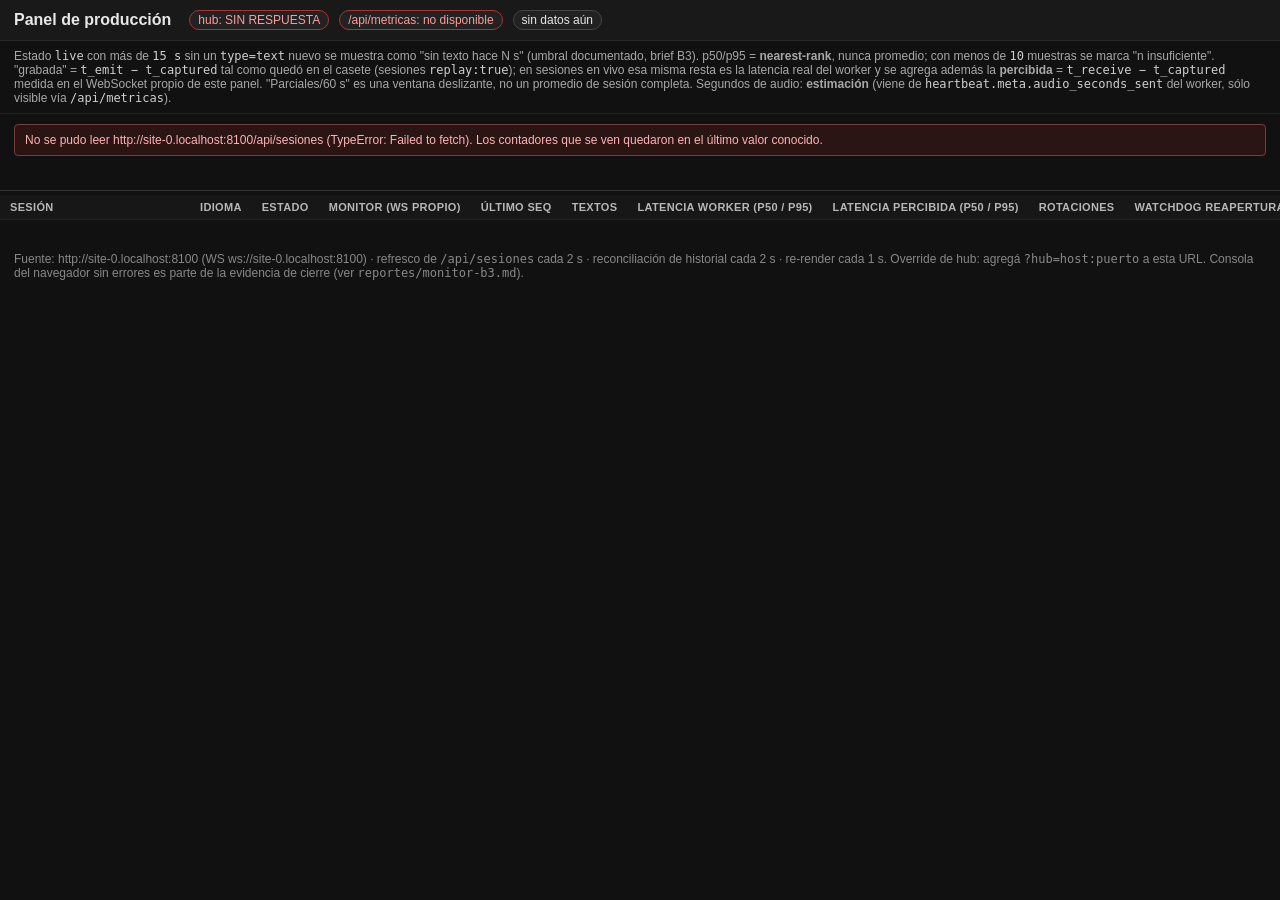
==== panel/index.html @ 23dbafe2 "Bloque 3: reabrir con solape (cierre, atasco, preventiva, GoAway), smoke real de dos sesiones, panel" ====
<!DOCTYPE html>
<html lang="es">
<head>
<meta charset="utf-8">
<meta name="viewport" content="width=device-width, initial-scale=1">
<title>Panel de producción — vibeathon</title>
<link rel="stylesheet" href="estilo.css">
</head>
<body>
  <header class="cabecera">
    <h1>Panel de producción</h1>
    <span id="chip-hub" class="chip">hub: conectando…</span>
    <span id="chip-metricas" class="chip">/api/metricas: —</span>
    <span id="ultima-actualizacion" class="chip">sin datos aún</span>
  </header>

  <div class="leyenda">
    Estado <code>live</code> con más de <code>15 s</code> sin un <code>type=text</code> nuevo se muestra
    como "sin texto hace N s" (umbral documentado, brief B3). p50/p95 = <b>nearest-rank</b>, nunca promedio;
    con menos de <code>10</code> muestras se marca "n insuficiente". "grabada" = <code>t_emit − t_captured</code>
    tal como quedó en el casete (sesiones <code>replay:true</code>); en sesiones en vivo esa misma resta es la
    latencia real del worker y se agrega además la <b>percibida</b> = <code>t_receive − t_captured</code> medida
    en el WebSocket propio de este panel. "Parciales/60 s" es una ventana deslizante, no un promedio de sesión
    completa. Segundos de audio: <b>estimación</b> (viene de <code>heartbeat.meta.audio_seconds_sent</code> del
    worker, sólo visible vía <code>/api/metricas</code>).
  </div>

  <div id="aviso-hub" class="aviso"></div>

  <div class="envoltorio-tabla">
    <table class="panel">
      <thead>
        <tr>
          <th class="col-sesion">Sesión</th>
          <th>Idioma</th>
          <th>Estado</th>
          <th>Monitor (WS propio)</th>
          <th>Último seq</th>
          <th>Textos</th>
          <th>Latencia worker (p50 / p95)</th>
          <th>Latencia percibida (p50 / p95)</th>
          <th>Rotaciones</th>
          <th>Watchdog reaperturas</th>
          <th>Errores</th>
          <th>Traducciones ok:false</th>
          <th>Parciales / 60 s</th>
          <th>Audio enviado (estimación)</th>
          <th>Espectadores</th>
        </tr>
      </thead>
      <tbody id="cuerpo-tabla">
        <tr id="fila-vacia"><td colspan="15">Esperando la primera respuesta de <code>/api/sesiones</code>…</td></tr>
      </tbody>
    </table>
  </div>

  <div class="pie">
    Fuente: <span id="pie-hub-url">—</span> · refresco de <code>/api/sesiones</code> cada 2 s ·
    reconciliación de historial cada 2 s · re-render cada 1 s. Override de hub: agregá
    <code>?hub=host:puerto</code> a esta URL. Consola del navegador sin errores es parte de la evidencia
    de cierre (ver <code>reportes/monitor-b3.md</code>).
  </div>

  <script src="app.js"></script>
</body>
</html>
---- panel/estilo.css ----
/* estilo.css — panel de produccion (monitor, Bloque 3, R8e)
   Mismo lenguaje visual que web/estilo.css: fondo #111, texto #E8E8E8 (skill ui-subtitulos).
   Estado NUNCA solo color: todo estado/contador lleva texto. p50/p95 nunca promedio. */

:root { color-scheme: dark; }
* { box-sizing: border-box; }

html, body {
  margin: 0;
  padding: 0;
  background: #111111;
  color: #E8E8E8;
  font-family: -apple-system, "Segoe UI", Roboto, Arial, sans-serif;
  font-size: 14px;
}

.cabecera {
  position: sticky;
  top: 0;
  z-index: 10;
  display: flex;
  flex-wrap: wrap;
  align-items: center;
  gap: 10px;
  row-gap: 6px;
  padding: 10px 14px;
  background: #191919;
  border-bottom: 1px solid #2a2a2a;
}

.cabecera h1 {
  font-size: 16px;
  margin: 0;
  margin-right: 8px;
  font-weight: 600;
}

.chip {
  display: inline-block;
  padding: 2px 8px;
  border-radius: 10px;
  font-size: 12px;
  border: 1px solid #444;
  background: #222;
}
.chip--ok { border-color: #2e7d32; color: #9ce39c; }
.chip--mal { border-color: #a33; color: #ff9c9c; }

.leyenda {
  padding: 8px 14px;
  font-size: 12px;
  color: #a8a8a8;
  border-bottom: 1px solid #222;
}
.leyenda code { color: #cfcfcf; }

.envoltorio-tabla {
  overflow-x: auto;
  padding: 0 0 24px 0;
}

table.panel {
  border-collapse: collapse;
  width: 100%;
  min-width: 1500px;
  font-variant-numeric: tabular-nums;
}

table.panel th, table.panel td {
  padding: 6px 10px;
  border-bottom: 1px solid #232323;
  text-align: left;
  vertical-align: top;
  white-space: nowrap;
}

table.panel thead th {
  position: sticky;
  top: 41px; /* debajo de .cabecera */
  background: #171717;
  border-bottom: 1px solid #333;
  font-size: 11px;
  text-transform: uppercase;
  letter-spacing: 0.03em;
  color: #b7b7b7;
  z-index: 5;
}

table.panel td.col-sesion, table.panel th.col-sesion {
  position: sticky;
  left: 0;
  background: #111111;
  z-index: 4;
  min-width: 190px;
  white-space: normal;
}
table.panel thead th.col-sesion { background: #171717; z-index: 6; }

table.panel tbody tr:hover td { background: #1a1a1a; }
table.panel tbody tr:hover td.col-sesion { background: #1a1a1a; }

.sesion-id { font-weight: 600; }
.sesion-titulo { display: block; color: #9a9a9a; font-size: 12px; white-space: normal; max-width: 240px; }

.badge {
  display: inline-block;
  padding: 1px 6px;
  border-radius: 4px;
  font-size: 11px;
  font-weight: 600;
  margin-left: 4px;
  border: 1px solid #555;
}
.badge-replay { color: #ffd479; border-color: #7a6224; background: #2a2210; }
.badge-vivo { color: #79c6ff; border-color: #244a6b; background: #0f2233; }

.estado { font-weight: 600; }
.estado::before {
  content: "\25CF"; /* circulo: refuerzo visual, el texto de al lado es lo que cuenta */
  margin-right: 5px;
  font-size: 10px;
}
.estado--live::before { color: #4caf50; }
.estado--idle::before { color: #d0a000; }
.estado--ended::before { color: #777; }
.estado--waiting::before { color: #555; }
.estado--mudo::before { color: #e04b4b; }
.estado-sub { display: block; font-size: 11px; color: #c98; margin-top: 1px; }

.n-insuf { color: #888; font-style: italic; }
.num { display: block; }
.num-sub { display: block; font-size: 11px; color: #999; }

.contador { font-weight: 600; }
.contador-detalle { display: block; font-size: 11px; color: #999; white-space: normal; max-width: 220px; }
.contador-cero { color: #666; font-weight: 400; }

.mono { font-family: ui-monospace, "Cascadia Mono", Consolas, monospace; }

.pie {
  padding: 8px 14px 24px;
  font-size: 12px;
  color: #888;
}

.aviso {
  margin: 10px 14px;
  padding: 8px 10px;
  border: 1px solid #7a3b3b;
  background: #2a1414;
  color: #ffb3b3;
  border-radius: 4px;
  font-size: 12px;
  display: none;
}
.aviso.visible { display: block; }
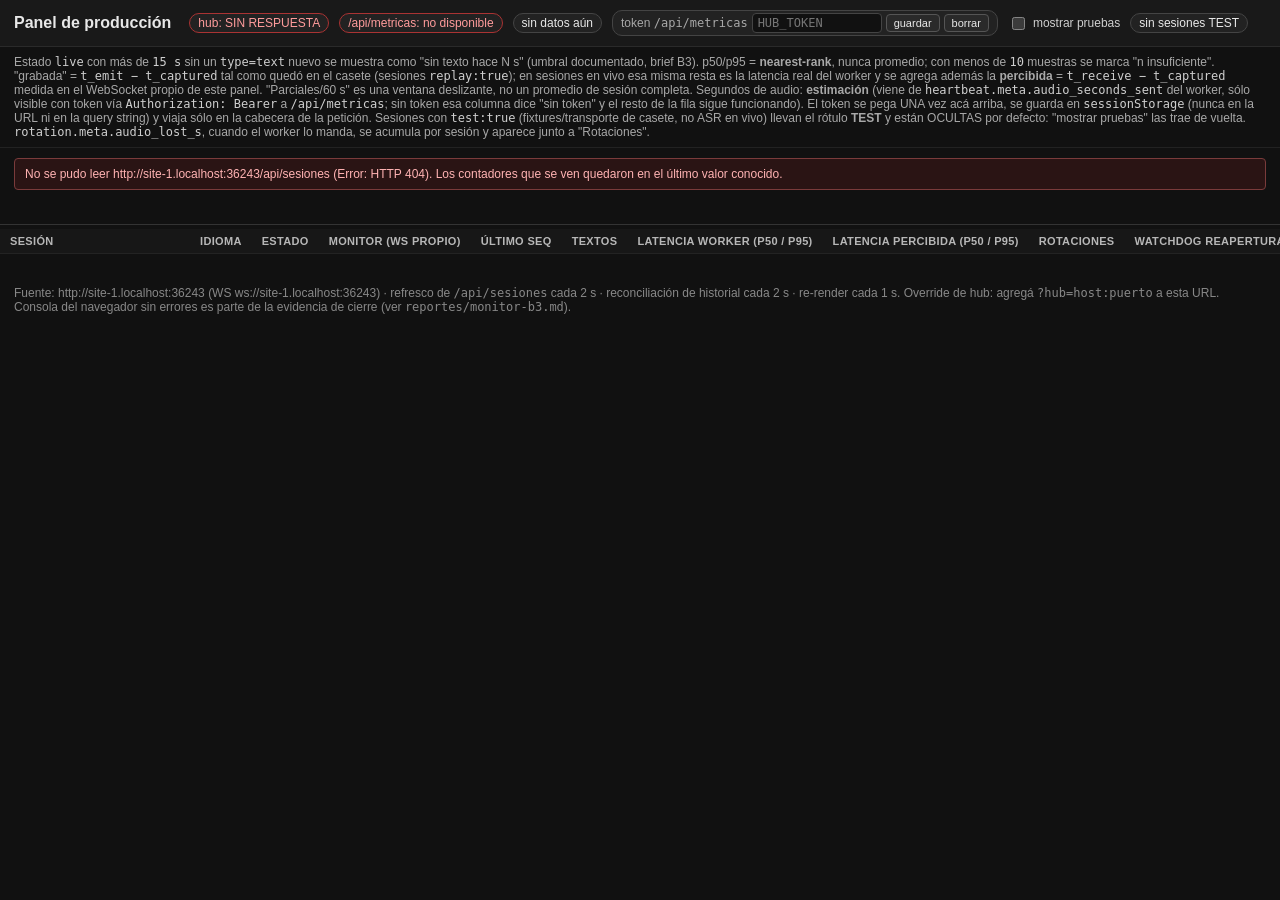
==== commit 15cf9dae: "Bloque 5: checkpoint MVP con dos sesiones reales de 11 min, cortacircuito del traductor, README, com" ====
--- a/panel/index.html
+++ b/panel/index.html
@@ -10,8 +10,18 @@
   <header class="cabecera">
     <h1>Panel de producción</h1>
     <span id="chip-hub" class="chip">hub: conectando…</span>
-    <span id="chip-metricas" class="chip">/api/metricas: —</span>
+    <span id="chip-metricas" class="chip">métricas: sin token</span>
     <span id="ultima-actualizacion" class="chip">sin datos aún</span>
+    <span class="token-caja">
+      <label for="input-token">token <code>/api/metricas</code></label>
+      <input type="password" id="input-token" placeholder="HUB_TOKEN" autocomplete="off" spellcheck="false">
+      <button type="button" id="btn-token-guardar">guardar</button>
+      <button type="button" id="btn-token-borrar">borrar</button>
+    </span>
+    <label class="toggle-pruebas" for="toggle-pruebas">
+      <input type="checkbox" id="toggle-pruebas"> mostrar pruebas
+    </label>
+    <span id="chip-pruebas-ocultas" class="chip">sin sesiones TEST</span>
   </header>
 
   <div class="leyenda">
@@ -22,7 +32,13 @@
     latencia real del worker y se agrega además la <b>percibida</b> = <code>t_receive − t_captured</code> medida
     en el WebSocket propio de este panel. "Parciales/60 s" es una ventana deslizante, no un promedio de sesión
     completa. Segundos de audio: <b>estimación</b> (viene de <code>heartbeat.meta.audio_seconds_sent</code> del
-    worker, sólo visible vía <code>/api/metricas</code>).
+    worker, sólo visible con token vía <code>Authorization: Bearer</code> a <code>/api/metricas</code>; sin
+    token esa columna dice "sin token" y el resto de la fila sigue funcionando). El token se pega UNA vez acá
+    arriba, se guarda en <code>sessionStorage</code> (nunca en la URL ni en la query string) y viaja sólo en la
+    cabecera de la petición. Sesiones con <code>test:true</code> (fixtures/transporte de casete, no ASR en
+    vivo) llevan el rótulo <b>TEST</b> y están OCULTAS por defecto: "mostrar pruebas" las trae de vuelta.
+    <code>rotation.meta.audio_lost_s</code>, cuando el worker lo manda, se acumula por sesión y aparece junto
+    a "Rotaciones".
   </div>
 
   <div id="aviso-hub" class="aviso"></div>
--- a/panel/estilo.css
+++ b/panel/estilo.css
@@ -45,6 +45,49 @@
 }
 .chip--ok { border-color: #2e7d32; color: #9ce39c; }
 .chip--mal { border-color: #a33; color: #ff9c9c; }
+.chip--warn { border-color: #8a6d1f; color: #e0c064; }
+
+.token-caja {
+  display: inline-flex;
+  align-items: center;
+  gap: 4px;
+  padding: 2px 8px;
+  border-radius: 10px;
+  border: 1px solid #444;
+  background: #222;
+  font-size: 12px;
+}
+.token-caja label { color: #a8a8a8; }
+.token-caja input {
+  width: 130px;
+  background: #111;
+  color: #E8E8E8;
+  border: 1px solid #444;
+  border-radius: 4px;
+  padding: 2px 5px;
+  font-size: 12px;
+  font-family: ui-monospace, "Cascadia Mono", Consolas, monospace;
+}
+.token-caja button {
+  background: #2a2a2a;
+  color: #E8E8E8;
+  border: 1px solid #555;
+  border-radius: 4px;
+  padding: 2px 7px;
+  font-size: 11px;
+  cursor: pointer;
+}
+.token-caja button:hover { background: #333; }
+
+.toggle-pruebas {
+  display: inline-flex;
+  align-items: center;
+  gap: 5px;
+  font-size: 12px;
+  color: #cfcfcf;
+  cursor: pointer;
+  user-select: none;
+}
 
 .leyenda {
   padding: 8px 14px;
@@ -113,6 +156,9 @@
 }
 .badge-replay { color: #ffd479; border-color: #7a6224; background: #2a2210; }
 .badge-vivo { color: #79c6ff; border-color: #244a6b; background: #0f2233; }
+.badge-test { color: #ff9c9c; border-color: #6b2424; background: #2a1010; }
+
+table.panel tbody tr.fila-oculta { display: none; }
 
 .estado { font-weight: 600; }
 .estado::before {
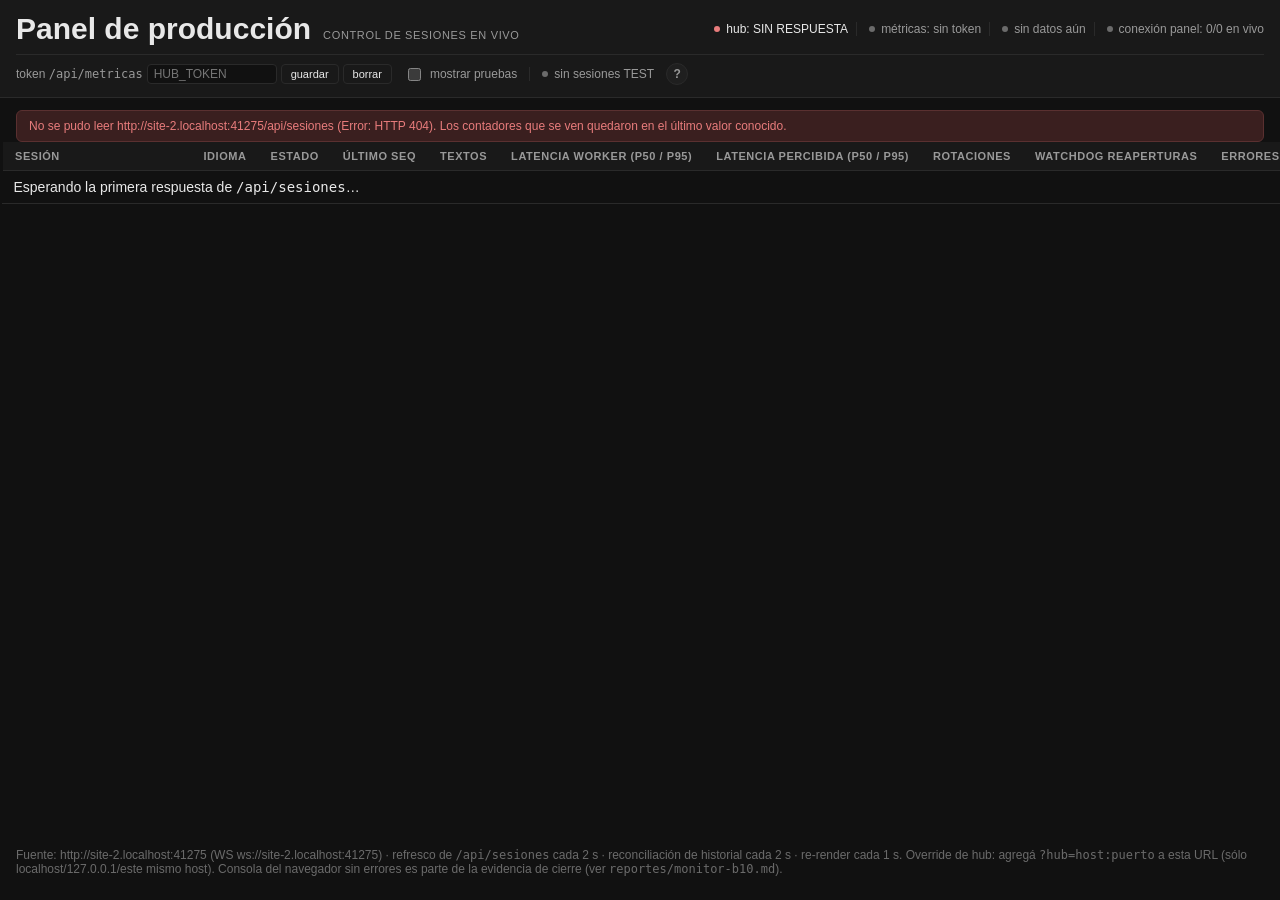
==== commit 20059b95: "Rediseno de vista y panel, correcciones de seguridad, traduccion a cualquier idioma, sistema de dise" ====
--- a/panel/index.html
+++ b/panel/index.html
@@ -4,42 +4,60 @@
 <meta charset="utf-8">
 <meta name="viewport" content="width=device-width, initial-scale=1">
 <title>Panel de producción — vibeathon</title>
+<link rel="stylesheet" href="tokens.css">
 <link rel="stylesheet" href="estilo.css">
 </head>
 <body>
   <header class="cabecera">
-    <h1>Panel de producción</h1>
-    <span id="chip-hub" class="chip">hub: conectando…</span>
-    <span id="chip-metricas" class="chip">métricas: sin token</span>
-    <span id="ultima-actualizacion" class="chip">sin datos aún</span>
-    <span class="token-caja">
-      <label for="input-token">token <code>/api/metricas</code></label>
-      <input type="password" id="input-token" placeholder="HUB_TOKEN" autocomplete="off" spellcheck="false">
-      <button type="button" id="btn-token-guardar">guardar</button>
-      <button type="button" id="btn-token-borrar">borrar</button>
-    </span>
-    <label class="toggle-pruebas" for="toggle-pruebas">
-      <input type="checkbox" id="toggle-pruebas"> mostrar pruebas
-    </label>
-    <span id="chip-pruebas-ocultas" class="chip">sin sesiones TEST</span>
+    <div class="cabecera__fila cabecera__identidad">
+      <h1 class="cabecera__titulo">Panel de producción<span class="cabecera__subtitulo">control de sesiones en vivo</span></h1>
+      <div class="cabecera__estado" role="status" aria-live="polite">
+        <span id="chip-hub" class="chip">hub: conectando…</span>
+        <span id="chip-metricas" class="chip">métricas: sin token</span>
+        <span id="ultima-actualizacion" class="chip">sin datos aún</span>
+        <span id="chip-conexion" class="chip">conexión panel: —</span>
+        <span id="chip-hub-seguridad" class="chip chip--warn" hidden></span>
+      </div>
+    </div>
+    <div class="cabecera__fila cabecera__controles">
+      <span class="token-caja">
+        <label for="input-token">token <code>/api/metricas</code></label>
+        <input type="password" id="input-token" placeholder="HUB_TOKEN" autocomplete="off" spellcheck="false">
+        <button type="button" id="btn-token-guardar">guardar</button>
+        <button type="button" id="btn-token-borrar">borrar</button>
+      </span>
+      <label class="toggle-pruebas" for="toggle-pruebas">
+        <input type="checkbox" id="toggle-pruebas"> mostrar pruebas
+      </label>
+      <span id="chip-pruebas-ocultas" class="chip">sin sesiones TEST</span>
+      <details class="ayuda">
+        <summary class="ayuda__boton" aria-label="Cómo leer este panel">?</summary>
+        <div class="ayuda__contenido">
+          Estado <code>live</code> con más de <code>15 s</code> sin un <code>type=text</code> nuevo se muestra
+          como "sin texto hace N s" (umbral documentado, brief B3). p50/p95 = <b>nearest-rank</b>, nunca promedio;
+          con menos de <code>10</code> muestras se marca "n insuficiente". El trazo junto al p50/p95 es un
+          <b>sparkline</b> de las últimas 20 muestras: es un adorno, no reemplaza los números. "grabada" =
+          <code>t_emit − t_captured</code> tal como quedó en el casete (sesiones <code>replay:true</code>); en
+          sesiones en vivo esa misma resta es la latencia real del worker y se agrega además la
+          <b>percibida</b> = <code>t_receive − t_captured</code> medida en el WebSocket propio de este panel.
+          "Parciales/60 s" es una ventana deslizante, no un promedio de sesión completa. Segundos de audio:
+          <b>estimación</b> (viene de <code>heartbeat.meta.audio_seconds_sent</code> del worker, sólo visible con
+          token vía <code>Authorization: Bearer</code> a <code>/api/metricas</code>; sin token esa columna dice
+          "sin token" y el resto de la fila sigue funcionando). El token se pega UNA vez arriba, se guarda en
+          <code>sessionStorage</code> (nunca en la URL ni en la query string) y viaja sólo en la cabecera de la
+          petición; <code>?hub=</code> sólo se acepta si apunta a localhost/127.0.0.1/el mismo host que sirve
+          esta página — cualquier otro valor se ignora y se avisa arriba, para no filtrar el token a un host
+          ajeno. Sesiones con <code>test:true</code> (fixtures/transporte de casete, no ASR en vivo) llevan el
+          rótulo <b>TEST</b> y están OCULTAS por defecto: "mostrar pruebas" las trae de vuelta.
+          <code>rotation.meta.audio_lost_s</code>, cuando el worker lo manda, se acumula por sesión y aparece
+          junto a "Rotaciones"; el color de cada motivo (cierre/atasco/preventiva/goaway) es un clasificador
+          visual, el texto del motivo siempre está al lado. La franja de color a la izquierda de cada fila
+          resume el estado de esa sesión (vivo/mudo/idle/ended/esperando), igual que el texto de la columna
+          Estado.
+        </div>
+      </details>
+    </div>
   </header>
-
-  <div class="leyenda">
-    Estado <code>live</code> con más de <code>15 s</code> sin un <code>type=text</code> nuevo se muestra
-    como "sin texto hace N s" (umbral documentado, brief B3). p50/p95 = <b>nearest-rank</b>, nunca promedio;
-    con menos de <code>10</code> muestras se marca "n insuficiente". "grabada" = <code>t_emit − t_captured</code>
-    tal como quedó en el casete (sesiones <code>replay:true</code>); en sesiones en vivo esa misma resta es la
-    latencia real del worker y se agrega además la <b>percibida</b> = <code>t_receive − t_captured</code> medida
-    en el WebSocket propio de este panel. "Parciales/60 s" es una ventana deslizante, no un promedio de sesión
-    completa. Segundos de audio: <b>estimación</b> (viene de <code>heartbeat.meta.audio_seconds_sent</code> del
-    worker, sólo visible con token vía <code>Authorization: Bearer</code> a <code>/api/metricas</code>; sin
-    token esa columna dice "sin token" y el resto de la fila sigue funcionando). El token se pega UNA vez acá
-    arriba, se guarda en <code>sessionStorage</code> (nunca en la URL ni en la query string) y viaja sólo en la
-    cabecera de la petición. Sesiones con <code>test:true</code> (fixtures/transporte de casete, no ASR en
-    vivo) llevan el rótulo <b>TEST</b> y están OCULTAS por defecto: "mostrar pruebas" las trae de vuelta.
-    <code>rotation.meta.audio_lost_s</code>, cuando el worker lo manda, se acumula por sesión y aparece junto
-    a "Rotaciones".
-  </div>
 
   <div id="aviso-hub" class="aviso"></div>
 
@@ -50,7 +68,6 @@
           <th class="col-sesion">Sesión</th>
           <th>Idioma</th>
           <th>Estado</th>
-          <th>Monitor (WS propio)</th>
           <th>Último seq</th>
           <th>Textos</th>
           <th>Latencia worker (p50 / p95)</th>
@@ -59,13 +76,13 @@
           <th>Watchdog reaperturas</th>
           <th>Errores</th>
           <th>Traducciones ok:false</th>
-          <th>Parciales / 60 s</th>
-          <th>Audio enviado (estimación)</th>
+          <th class="col-secundaria">Parciales / 60 s</th>
+          <th class="col-secundaria">Audio enviado (estimación)</th>
           <th>Espectadores</th>
         </tr>
       </thead>
       <tbody id="cuerpo-tabla">
-        <tr id="fila-vacia"><td colspan="15">Esperando la primera respuesta de <code>/api/sesiones</code>…</td></tr>
+        <tr id="fila-vacia"><td colspan="14">Esperando la primera respuesta de <code>/api/sesiones</code>…</td></tr>
       </tbody>
     </table>
   </div>
@@ -73,8 +90,8 @@
   <div class="pie">
     Fuente: <span id="pie-hub-url">—</span> · refresco de <code>/api/sesiones</code> cada 2 s ·
     reconciliación de historial cada 2 s · re-render cada 1 s. Override de hub: agregá
-    <code>?hub=host:puerto</code> a esta URL. Consola del navegador sin errores es parte de la evidencia
-    de cierre (ver <code>reportes/monitor-b3.md</code>).
+    <code>?hub=host:puerto</code> a esta URL (sólo localhost/127.0.0.1/este mismo host). Consola del
+    navegador sin errores es parte de la evidencia de cierre (ver <code>reportes/monitor-b10.md</code>).
   </div>
 
   <script src="app.js"></script>
--- a/panel/tokens.css
+++ b/panel/tokens.css
@@ -0,0 +1,101 @@
+/* tokens.css — sistema de diseño (docs/design/), Bloque 10.
+   Fuente ÚNICA de tokens para web/ y panel/: cada agente COPIA este archivo tal cual a su carpeta
+   (web/tokens.css, panel/tokens.css) y lo enlaza con <link rel="stylesheet" href="/tokens.css">
+   ANTES de su estilo.css. No es un framework ni se sirve por CDN (regla de ops: "nada de
+   frameworks ni CDN, estático puro"): es CSS estático, cero dependencias, cero fuentes externas.
+
+   Reglas duras de la skill ui-subtitulos que estos tokens NO PUEDEN romper (ver sistema.md §1):
+   fondo #111 · texto #E8E8E8 · parcial en gris PLENO >=4.5:1 (nunca fade/opacity) · fuente de
+   subtítulo clamp(24px, 4.4vh, 28px) · chip siempre con texto · p50/p95 nunca promedio · estado
+   nunca sólo por color. Los valores de --color-fondo/--color-texto/--tam-subtitulo de abajo SON
+   esos valores fijos: no se re-derivan, se citan igual. */
+
+:root {
+  color-scheme: dark;
+
+  /* ---- color: superficie (dark, base del proyecto) ---- */
+  --color-fondo: #111111;            /* fijo, skill ui-subtitulos: NO tocar */
+  --color-superficie: #191919;       /* cabeceras, tarjetas, filas alternas */
+  --color-superficie-alta: #1f1f1f;  /* hover / superficie un escalón más elevada */
+  --color-borde: #2a2a2a;
+
+  /* ---- color: texto ---- */
+  --color-texto: #E8E8E8;            /* fijo, skill ui-subtitulos: NO tocar */
+  --color-texto-secundario: #999999; /* parcial/pendiente/ayuda: ~6.6:1 sobre #111 (skill) */
+  --color-texto-silenciado: #6b6b6b; /* sólo decorativo (ids, pie de página); nunca para estado */
+  --color-link: #9CC3FF;
+
+  /* ---- color: acento y estados — el TEXTO/ICONO siempre acompaña al color, nunca sólo color ---- */
+  --color-acento: #3f6b52;
+  --color-acento-fondo: #2d4a3a;
+  --color-acento-texto: #FFFFFF;
+
+  --color-exito: #7CE8A0;    --color-exito-fondo: #163a20;    --color-exito-borde: #2a5a35;
+  --color-aviso: #E8D77A;    --color-aviso-fondo: #3a3a1f;    --color-aviso-borde: #5a5230;
+  --color-atencion: #E8A560; --color-atencion-fondo: #3a2410; --color-atencion-borde: #5a4020;
+  --color-error: #E87C7C;    --color-error-fondo: #3a1f1f;    --color-error-borde: #5a3030;
+  --color-replay: #C39CFF;   --color-replay-fondo: #2a1f3a;   --color-replay-borde: #4a3a5a;
+
+  /* ---- tipografía: pila de SISTEMA, sin Google Fonts ni CDN (regla de ops) ----
+     [SUPUESTO: diseño] el portafolio de Ricardo usa una tipografía de marca vía next/font
+     (self-hosted, no CDN); acá no la reproducimos por el bloque de tiempo y la regla de "estático
+     puro" — si se quiere esa fuente hay que vendorizarla en /vendor/ como se hizo con el QR. */
+  --fuente-base: -apple-system, "Segoe UI", Roboto, Arial, sans-serif;
+  --fuente-mono: ui-monospace, "Cascadia Mono", Consolas, monospace;
+
+  --tam-subtitulo: clamp(24px, 4.4vh, 28px);            /* fijo, skill ui-subtitulos: NO tocar */
+  --tam-subtitulo-proyeccion: clamp(40px, 7vh, 64px);   /* modo proyección, ver sistema.md §3 */
+  --tam-titulo: clamp(22px, 4vh, 30px);
+  --tam-cuerpo: 14px;
+  --tam-chico: 12px;
+  --tam-diminuto: 11px;
+  --interlineado-subtitulo: 1.5;
+
+  /* ---- espaciado: escala de 4px ---- */
+  --esp-1: 4px; --esp-2: 8px; --esp-3: 12px; --esp-4: 16px; --esp-5: 20px; --esp-6: 24px; --esp-8: 32px;
+
+  /* ---- radios ---- */
+  --radio-chico: 4px;
+  --radio-medio: 6px;
+  --radio-grande: 10px;
+  --radio-pastilla: 999px;
+
+  /* ---- sombras ---- */
+  --sombra-flotante: 0 2px 10px rgba(0, 0, 0, 0.4);
+
+  /* ---- movimiento: 150–250ms; ver prefers-reduced-motion abajo ---- */
+  --dur-rapida: 150ms;
+  --dur-media: 200ms;
+  --dur-lenta: 250ms;
+  --easing-estandar: ease-out;
+
+  /* ---- chip de conexión: símbolo + color + texto (el texto lo pone cada app.js, ya lo hace) ---- */
+  --chip-en-vivo-simbolo: "●";
+  --chip-sin-texto-simbolo: "◐";
+  --chip-reconectando-simbolo: "◌";
+  --chip-desconectado-simbolo: "✕";
+}
+
+/* Tema claro opcional — HOY NO SE USA (audiencia y panel son oscuros por skill ui-subtitulos);
+   queda declarado por si se pide para imprimir o exportar el panel. No tocar --color-fondo del
+   :root de arriba pensando en esto: la vista de subtítulos ignora [data-theme] a propósito. */
+[data-theme="light"] {
+  color-scheme: light;
+  --color-fondo: #FAFAFA;
+  --color-superficie: #FFFFFF;
+  --color-superficie-alta: #F0F0F0;
+  --color-borde: #DDDDDD;
+  --color-texto: #171717;
+  --color-texto-secundario: #5A5A5A;
+  --color-texto-silenciado: #8A8A8A;
+}
+
+/* Respeta prefers-reduced-motion: apaga la DURACIÓN de la animación/transición, no el cambio de
+   estado en sí (una línea nueva igual aparece, un chip igual cambia; sólo sin easing/fade). */
+@media (prefers-reduced-motion: reduce) {
+  :root {
+    --dur-rapida: 0ms;
+    --dur-media: 0ms;
+    --dur-lenta: 0ms;
+  }
+}
--- a/panel/estilo.css
+++ b/panel/estilo.css
@@ -1,105 +1,216 @@
-/* estilo.css — panel de produccion (monitor, Bloque 3, R8e)
-   Mismo lenguaje visual que web/estilo.css: fondo #111, texto #E8E8E8 (skill ui-subtitulos).
-   Estado NUNCA solo color: todo estado/contador lleva texto. p50/p95 nunca promedio. */
-
-:root { color-scheme: dark; }
+/* estilo.css — panel de producción (monitor, Bloque 10, R8e, rediseño control-room)
+   Usa los tokens de tokens.css (docs/design/sistema.md): fondo #111 / texto #E8E8E8 fijos (skill
+   ui-subtitulos), UNA superficie más clara para agrupar (nunca grises nuevos sueltos), jerarquía por
+   OPACIDAD antes que por más color, franja de color en el borde izquierdo para clasificar filas (no
+   la fila entera pintada), sin tarjetas-dentro-de-tarjetas, sin gradientes, sin glassmorphism.
+   Estado NUNCA solo color: todo estado/contador lleva texto. p50/p95 nunca promedio (ver app.js). */
+
 * { box-sizing: border-box; }
 
 html, body {
   margin: 0;
   padding: 0;
-  background: #111111;
-  color: #E8E8E8;
-  font-family: -apple-system, "Segoe UI", Roboto, Arial, sans-serif;
-  font-size: 14px;
-}
-
+  background: var(--color-fondo);
+  color: var(--color-texto);
+  font-family: var(--fuente-base);
+  font-size: var(--tam-cuerpo);
+  font-variant-numeric: tabular-nums;
+}
+
+/* Layout de control room: cabecera y pie de tamaño fijo, la TABLA es la única región que scrollea.
+   Esto es lo que arregla el thead flotando a mitad de fila: su sticky ya no depende de medir el
+   alto variable de la cabecera (bug de la iteración anterior), es sticky DENTRO de su propio
+   contenedor con scroll. */
+html { height: 100%; }
+body {
+  height: 100%;
+  display: flex;
+  flex-direction: column;
+}
+
+/* ---------------------------------------------------------------- cabecera */
 .cabecera {
-  position: sticky;
-  top: 0;
-  z-index: 10;
+  flex: none;
+  display: flex;
+  flex-direction: column;
+  gap: var(--esp-2);
+  padding: var(--esp-3) var(--esp-4);
+  background: var(--color-superficie);
+  border-bottom: 1px solid var(--color-borde);
+}
+
+.cabecera__fila {
   display: flex;
   flex-wrap: wrap;
   align-items: center;
-  gap: 10px;
-  row-gap: 6px;
-  padding: 10px 14px;
-  background: #191919;
-  border-bottom: 1px solid #2a2a2a;
-}
-
-.cabecera h1 {
-  font-size: 16px;
+  gap: var(--esp-3);
+  row-gap: var(--esp-2);
+}
+
+.cabecera__identidad { justify-content: space-between; }
+
+.cabecera__titulo {
   margin: 0;
-  margin-right: 8px;
+  font-size: var(--tam-titulo);
   font-weight: 600;
-}
-
+  display: flex;
+  align-items: baseline;
+  gap: var(--esp-3);
+  white-space: nowrap;
+}
+
+.cabecera__subtitulo {
+  font-size: var(--tam-diminuto);
+  font-weight: 400;
+  color: var(--color-texto-secundario);
+  text-transform: uppercase;
+  letter-spacing: 0.06em;
+}
+
+.cabecera__estado {
+  display: flex;
+  flex-wrap: wrap;
+  align-items: center;
+  gap: var(--esp-2);
+}
+
+.cabecera__controles {
+  padding-top: var(--esp-2);
+  border-top: 1px solid var(--color-borde);
+}
+
+/* ---------------------------------------------------------------- barra de estado (sobria)
+   Corrección de dirección (Ricardo, bloque 10): nada de cápsulas/pastillas de color. Texto normal,
+   un punto de estado chico (nunca la única señal: el texto de al lado siempre dice el estado en
+   palabras), separado por un borde fino a la izquierda entre ítems — no fondo, no borde propio. */
 .chip {
-  display: inline-block;
-  padding: 2px 8px;
-  border-radius: 10px;
-  font-size: 12px;
-  border: 1px solid #444;
-  background: #222;
-}
-.chip--ok { border-color: #2e7d32; color: #9ce39c; }
-.chip--mal { border-color: #a33; color: #ff9c9c; }
-.chip--warn { border-color: #8a6d1f; color: #e0c064; }
-
+  display: inline-flex;
+  align-items: center;
+  gap: 6px;
+  padding-left: var(--esp-3);
+  border-left: 1px solid var(--color-borde);
+  font-size: var(--tam-chico);
+  color: var(--color-texto-secundario);
+  white-space: nowrap;
+}
+.cabecera__estado .chip:first-child { padding-left: 0; border-left: none; }
+.chip::before {
+  content: "";
+  width: 6px;
+  height: 6px;
+  flex: none;
+  border-radius: 50%;
+  background: var(--color-texto-silenciado);
+}
+.chip--ok { color: var(--color-texto); }
+.chip--ok::before { background: var(--color-exito); }
+.chip--mal { color: var(--color-texto); }
+.chip--mal::before { background: var(--color-error); }
+.chip--warn { color: var(--color-aviso); }
+.chip--warn::before { background: var(--color-aviso); }
+
+.chip[hidden] {
+  /* el atributo hidden y .chip tienen la misma especificidad que la regla .chip de abajo: sin esto
+     .chip (display:inline-flex) le gana al display:none del UA y el chip de seguridad quedaría
+     visible siempre, incluso sin ningún ?hub= rechazado (mismo patrón que web/estilo.css). */
+  display: none;
+}
+
+/* ---------------------------------------------------------------- token y toggle */
 .token-caja {
   display: inline-flex;
   align-items: center;
-  gap: 4px;
-  padding: 2px 8px;
-  border-radius: 10px;
-  border: 1px solid #444;
-  background: #222;
-  font-size: 12px;
-}
-.token-caja label { color: #a8a8a8; }
+  gap: var(--esp-1);
+  font-size: var(--tam-chico);
+  color: var(--color-texto-secundario);
+}
+.token-caja label { color: var(--color-texto-secundario); }
+.token-caja label code { color: var(--color-texto-secundario); }
 .token-caja input {
   width: 130px;
-  background: #111;
-  color: #E8E8E8;
-  border: 1px solid #444;
-  border-radius: 4px;
-  padding: 2px 5px;
-  font-size: 12px;
-  font-family: ui-monospace, "Cascadia Mono", Consolas, monospace;
-}
+  background: var(--color-fondo);
+  color: var(--color-texto);
+  border: 1px solid var(--color-borde);
+  border-radius: var(--radio-chico);
+  padding: 2px 6px;
+  font-size: var(--tam-chico);
+  font-family: inherit;
+}
+.token-caja input:focus-visible { outline: 2px solid var(--color-link); outline-offset: 1px; }
 .token-caja button {
-  background: #2a2a2a;
-  color: #E8E8E8;
-  border: 1px solid #555;
-  border-radius: 4px;
-  padding: 2px 7px;
-  font-size: 11px;
+  background: var(--color-superficie);
+  color: var(--color-texto);
+  border: 1px solid var(--color-borde);
+  border-radius: var(--radio-chico);
+  padding: 3px 9px;
+  font-size: var(--tam-diminuto);
   cursor: pointer;
-}
-.token-caja button:hover { background: #333; }
+  transition: background var(--dur-rapida) var(--easing-estandar);
+}
+.token-caja button:hover { background: var(--color-superficie-alta); }
+.token-caja button:focus-visible { outline: 2px solid var(--color-link); outline-offset: 1px; }
 
 .toggle-pruebas {
   display: inline-flex;
   align-items: center;
-  gap: 5px;
-  font-size: 12px;
-  color: #cfcfcf;
+  gap: 6px;
+  font-size: var(--tam-chico);
+  color: var(--color-texto-secundario);
   cursor: pointer;
   user-select: none;
 }
 
-.leyenda {
-  padding: 8px 14px;
-  font-size: 12px;
-  color: #a8a8a8;
-  border-bottom: 1px solid #222;
-}
-.leyenda code { color: #cfcfcf; }
-
+/* ---------------------------------------------------------------- ayuda ("?" desplegable)
+   El párrafo largo de explicación vive acá adentro, colapsado por defecto (nativo <details>, sin
+   JS): sistema.md §4 "párrafo de ayuda en un desplegable". */
+.ayuda { font-size: var(--tam-chico); color: var(--color-texto-secundario); }
+.ayuda__boton {
+  display: inline-flex;
+  align-items: center;
+  justify-content: center;
+  width: 22px;
+  height: 22px;
+  border-radius: 50%;
+  border: 1px solid var(--color-borde);
+  background: var(--color-superficie-alta);
+  color: var(--color-texto-secundario);
+  cursor: pointer;
+  font-weight: 600;
+  list-style: none; /* algunos navegadores agregan un triángulo por defecto */
+}
+.ayuda__boton::-webkit-details-marker { display: none; }
+.ayuda__boton:hover { color: var(--color-texto); border-color: var(--color-texto-secundario); }
+.ayuda__boton:focus-visible { outline: 2px solid var(--color-link); outline-offset: 2px; }
+.ayuda[open] .ayuda__boton { color: var(--color-texto); background: var(--color-superficie); }
+.ayuda__contenido {
+  margin-top: var(--esp-2);
+  padding: var(--esp-3);
+  max-width: 72ch;
+  background: var(--color-superficie-alta);
+  border: 1px solid var(--color-borde);
+  border-radius: var(--radio-medio);
+  line-height: 1.5;
+}
+.ayuda__contenido code { color: var(--color-texto); font-family: var(--fuente-mono); }
+
+/* ---------------------------------------------------------------- aviso de conectividad */
+.aviso {
+  margin: var(--esp-3) var(--esp-4) 0;
+  padding: var(--esp-2) var(--esp-3);
+  border: 1px solid var(--color-error-borde);
+  background: var(--color-error-fondo);
+  color: var(--color-error);
+  border-radius: var(--radio-medio);
+  font-size: var(--tam-chico);
+  display: none;
+}
+.aviso.visible { display: block; }
+
+/* ---------------------------------------------------------------- tabla */
 .envoltorio-tabla {
-  overflow-x: auto;
-  padding: 0 0 24px 0;
+  flex: 1 1 auto;
+  min-height: 0; /* imprescindible para que un hijo flex pueda scrollear en vez de empujar el alto */
+  overflow: auto;
 }
 
 table.panel {
@@ -110,8 +221,8 @@
 }
 
 table.panel th, table.panel td {
-  padding: 6px 10px;
-  border-bottom: 1px solid #232323;
+  padding: var(--esp-2) var(--esp-3);
+  border-bottom: 1px solid var(--color-borde);
   text-align: left;
   vertical-align: top;
   white-space: nowrap;
@@ -119,84 +230,127 @@
 
 table.panel thead th {
   position: sticky;
-  top: 41px; /* debajo de .cabecera */
-  background: #171717;
-  border-bottom: 1px solid #333;
-  font-size: 11px;
+  top: 0; /* relativo a .envoltorio-tabla (su propio contenedor con scroll), no a la página */
+  background: var(--color-superficie);
+  border-bottom: 1px solid var(--color-borde);
+  font-size: var(--tam-diminuto);
   text-transform: uppercase;
-  letter-spacing: 0.03em;
-  color: #b7b7b7;
+  letter-spacing: 0.05em;
+  color: var(--color-texto-secundario);
   z-index: 5;
 }
 
 table.panel td.col-sesion, table.panel th.col-sesion {
   position: sticky;
   left: 0;
-  background: #111111;
+  background: var(--color-fondo);
   z-index: 4;
   min-width: 190px;
   white-space: normal;
-}
-table.panel thead th.col-sesion { background: #171717; z-index: 6; }
-
-table.panel tbody tr:hover td { background: #1a1a1a; }
-table.panel tbody tr:hover td.col-sesion { background: #1a1a1a; }
-
-.sesion-id { font-weight: 600; }
-.sesion-titulo { display: block; color: #9a9a9a; font-size: 12px; white-space: normal; max-width: 240px; }
-
+  border-left: 3px solid transparent;
+}
+table.panel thead th.col-sesion { background: var(--color-superficie); z-index: 6; border-left-color: transparent; }
+
+/* Franja de color por ESTADO de la fila (sistema.md §2, ref. Master Control Room / Manufacturing
+   Dashboard): un borde en vez de pintar toda la fila. Vive en la celda pegajosa para que se vea
+   incluso con scroll horizontal. El texto de la columna Estado sigue siendo la fuente de verdad. */
+table.panel tbody tr[data-estado="live"] td.col-sesion { border-left-color: var(--color-exito); }
+table.panel tbody tr[data-estado="idle"] td.col-sesion { border-left-color: var(--color-aviso); }
+table.panel tbody tr[data-estado="mudo"] td.col-sesion { border-left-color: var(--color-error); }
+table.panel tbody tr[data-estado="ended"] td.col-sesion { border-left-color: var(--color-texto-silenciado); }
+table.panel tbody tr[data-estado="waiting"] td.col-sesion { border-left-color: var(--color-borde); }
+
+table.panel tbody tr:hover td { background: var(--color-superficie); }
+table.panel tbody tr:hover td.col-sesion { background: var(--color-superficie); }
+
+.sesion-id { font-weight: 600; font-family: var(--fuente-mono); }
+.sesion-titulo {
+  display: block;
+  color: var(--color-texto-secundario);
+  font-size: var(--tam-chico);
+  white-space: normal;
+  max-width: 240px;
+}
+
+/* ---------------------------------------------------------------- rótulos LIVE / REPLAY / TEST */
+/* Rótulos LIVE/REPLAY/TEST: texto en versalitas, borde 1px SIN relleno, todos del mismo gris salvo
+   LIVE que lleva el único acento de color del sistema (corrección de dirección, bloque 10: nada de
+   insignias de colores variados tipo badge de SaaS). */
 .badge {
   display: inline-block;
-  padding: 1px 6px;
-  border-radius: 4px;
-  font-size: 11px;
+  padding: 0 5px;
+  font-size: var(--tam-diminuto);
   font-weight: 600;
+  letter-spacing: 0.06em;
   margin-left: 4px;
-  border: 1px solid #555;
-}
-.badge-replay { color: #ffd479; border-color: #7a6224; background: #2a2210; }
-.badge-vivo { color: #79c6ff; border-color: #244a6b; background: #0f2233; }
-.badge-test { color: #ff9c9c; border-color: #6b2424; background: #2a1010; }
+  border: 1px solid var(--color-borde);
+  color: var(--color-texto-secundario);
+  background: transparent;
+}
+.badge-vivo { color: var(--color-acento); border-color: var(--color-acento); }
+.badge-replay { color: var(--color-texto-secundario); border-color: var(--color-borde); }
+.badge-test { color: var(--color-texto-secundario); border-color: var(--color-borde); }
 
 table.panel tbody tr.fila-oculta { display: none; }
 
-.estado { font-weight: 600; }
-.estado::before {
-  content: "\25CF"; /* circulo: refuerzo visual, el texto de al lado es lo que cuenta */
-  margin-right: 5px;
-  font-size: 10px;
-}
-.estado--live::before { color: #4caf50; }
-.estado--idle::before { color: #d0a000; }
-.estado--ended::before { color: #777; }
-.estado--waiting::before { color: #555; }
-.estado--mudo::before { color: #e04b4b; }
-.estado-sub { display: block; font-size: 11px; color: #c98; margin-top: 1px; }
-
-.n-insuf { color: #888; font-style: italic; }
+/* ---------------------------------------------------------------- semáforos de estado (texto + color) */
+/* Corrección de dirección (bloque 10): sin puntito de color por fila; el ESTADO es la única celda
+   de estado y se lee por el TEXTO ("en vivo" / "sin texto hace N s" / "terminada" / "inactiva" /
+   "esperando datos"). mudo se resalta sólo con el color del propio texto, nunca sólo con un ícono. */
+.estado { font-weight: 600; color: var(--color-texto); }
+.estado--mudo { color: var(--color-error); }
+.estado--ended, .estado--waiting { color: var(--color-texto-secundario); font-weight: 400; }
+
+.n-insuf { color: var(--color-texto-silenciado); font-style: italic; }
 .num { display: block; }
-.num-sub { display: block; font-size: 11px; color: #999; }
+.num-sub { display: block; font-size: var(--tam-diminuto); color: var(--color-texto-secundario); }
+
+/* par p50/p95 + sparkline en la misma línea (sistema.md §4: el sparkline es un adorno, nunca
+   reemplaza el texto del par p50/p95). */
+.lat-par { display: flex; align-items: center; gap: 8px; }
+.sparkline { flex: none; display: block; }
+.sparkline polyline {
+  fill: none;
+  stroke: var(--color-texto-secundario);
+  stroke-width: 1.5;
+  stroke-linejoin: round;
+  stroke-linecap: round;
+}
+table.panel tbody tr[data-estado="mudo"] .sparkline polyline { stroke: var(--color-error); }
 
 .contador { font-weight: 600; }
-.contador-detalle { display: block; font-size: 11px; color: #999; white-space: normal; max-width: 220px; }
-.contador-cero { color: #666; font-weight: 400; }
-
-.mono { font-family: ui-monospace, "Cascadia Mono", Consolas, monospace; }
+.contador-detalle { display: block; font-size: var(--tam-diminuto); color: var(--color-texto-secundario); white-space: normal; max-width: 240px; }
+.contador-cero { color: var(--color-texto-silenciado); font-weight: 400; }
+
+/* motivo de rotación: punto de color clasificador + texto "motivo:n" (nunca sólo el punto) */
+.motivo { display: inline-flex; align-items: center; gap: 4px; margin-right: 8px; }
+.motivo::before { content: ""; width: 6px; height: 6px; border-radius: 50%; flex: none; background: var(--color-texto-silenciado); }
+.motivo--cierre::before { background: var(--color-error); }
+.motivo--atasco::before { background: var(--color-atencion); }
+.motivo--preventiva::before { background: var(--color-aviso); }
+.motivo--goaway::before { background: var(--color-replay); }
+.motivo--otro::before { background: var(--color-texto-silenciado); }
+
+/* Un solo tipo de letra en toda la tabla (la del sistema); .mono sólo alinea cifras con
+   tabular-nums, ya no cambia de familia (la monoespaciada queda reservada a session_id). */
+.mono { font-variant-numeric: tabular-nums; }
+
+.col-secundaria { display: none; }
+:root.mostrar-todas .col-secundaria { display: table-cell; }
 
 .pie {
-  padding: 8px 14px 24px;
-  font-size: 12px;
-  color: #888;
-}
-
-.aviso {
-  margin: 10px 14px;
-  padding: 8px 10px;
-  border: 1px solid #7a3b3b;
-  background: #2a1414;
-  color: #ffb3b3;
-  border-radius: 4px;
-  font-size: 12px;
-  display: none;
-}
-.aviso.visible { display: block; }
+  flex: none;
+  padding: var(--esp-2) var(--esp-4) var(--esp-6);
+  font-size: var(--tam-chico);
+  color: var(--color-texto-silenciado);
+}
+
+/* ---------------------------------------------------------------- responsive
+   1080p: la tabla ancha (min-width 1500px) entra con margen en .envoltorio-tabla. Tablet/notebook
+   angosto: la cabecera se arma en dos filas con flex-wrap (identidad / controles) para que el token
+   y el toggle no se corten nunca; la tabla sigue con scroll horizontal propio (no de toda la
+   página), ya cubierto por .envoltorio-tabla. */
+@media (max-width: 900px) {
+  .cabecera__identidad { justify-content: flex-start; }
+  .cabecera__titulo { flex-basis: 100%; }
+}
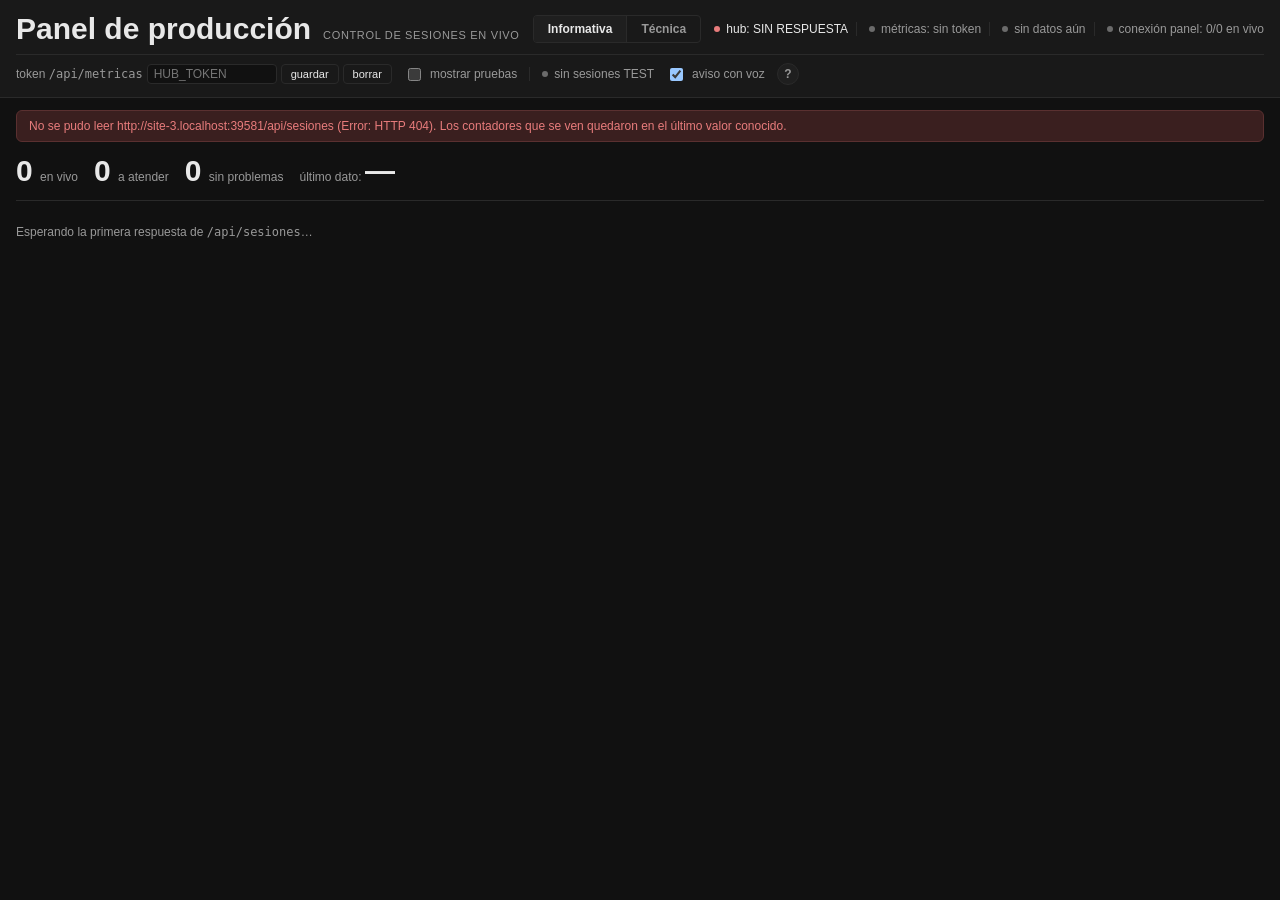
==== commit 06eec4bb: "Latencia, escala y panel: traduccion inmediata con pedido cubierto a 2,5 s y topes configurables par" ====
--- a/panel/index.html
+++ b/panel/index.html
@@ -11,6 +11,10 @@
   <header class="cabecera">
     <div class="cabecera__fila cabecera__identidad">
       <h1 class="cabecera__titulo">Panel de producción<span class="cabecera__subtitulo">control de sesiones en vivo</span></h1>
+      <div class="selector-vista" role="tablist" aria-label="Vista del panel">
+        <button type="button" id="btn-vista-informativa" role="tab" aria-selected="true">Informativa</button>
+        <button type="button" id="btn-vista-tecnica" role="tab" aria-selected="false">Técnica</button>
+      </div>
       <div class="cabecera__estado" role="status" aria-live="polite">
         <span id="chip-hub" class="chip">hub: conectando…</span>
         <span id="chip-metricas" class="chip">métricas: sin token</span>
@@ -30,7 +34,26 @@
         <input type="checkbox" id="toggle-pruebas"> mostrar pruebas
       </label>
       <span id="chip-pruebas-ocultas" class="chip">sin sesiones TEST</span>
-      <details class="ayuda">
+      <label class="toggle-sonido" for="toggle-sonido">
+        <input type="checkbox" id="toggle-sonido"> aviso con voz
+      </label>
+      <details class="ayuda ayuda-informativa">
+        <summary class="ayuda__boton" aria-label="Cómo leer la vista informativa">?</summary>
+        <div class="ayuda__contenido">
+          Cada tarjeta es una sala. Están ordenadas primero las que hay que atender. "Al día" o "Replay"
+          quiere decir que todo funciona bien. "Sin texto todavía" o "Sin texto hace N s" aparece cuando una
+          sala lleva más de 30 segundos en vivo sin mostrar ninguna frase, o dejó de mostrar frases por más de
+          20 segundos: en los dos casos suena además un aviso hablado (silenciable con "aviso con voz"), porque
+          es lo primero que hay que mirar. "Se trabó y se reabrió" es una sala que tuvo un problema técnico y
+          se recuperó sola; si dice cuántos segundos de audio se perdieron, es lo que no se pudo recuperar.
+          "Traducción fallando" cuenta cuántas de las últimas traducciones no salieron. "Reconectando" es que
+          este panel perdió la conexión con esa sala y está reintentando. Cuando una tarjeta dice "Qué hacer",
+          es una sugerencia concreta, no una orden. El resumen de arriba cuenta cuántas salas están en vivo,
+          cuántas hay que atender ahora y cuántas están sin problemas. Los detalles técnicos (latencias exactas,
+          números de secuencia, motivos con jerga) están en la vista <b>Técnica</b>.
+        </div>
+      </details>
+      <details class="ayuda ayuda-tecnica">
         <summary class="ayuda__boton" aria-label="Cómo leer este panel">?</summary>
         <div class="ayuda__contenido">
           Estado <code>live</code> con más de <code>15 s</code> sin un <code>type=text</code> nuevo se muestra
@@ -61,30 +84,44 @@
 
   <div id="aviso-hub" class="aviso"></div>
 
-  <div class="envoltorio-tabla">
-    <table class="panel">
-      <thead>
-        <tr>
-          <th class="col-sesion">Sesión</th>
-          <th>Idioma</th>
-          <th>Estado</th>
-          <th>Último seq</th>
-          <th>Textos</th>
-          <th>Latencia worker (p50 / p95)</th>
-          <th>Latencia percibida (p50 / p95)</th>
-          <th>Rotaciones</th>
-          <th>Watchdog reaperturas</th>
-          <th>Errores</th>
-          <th>Traducciones ok:false</th>
-          <th class="col-secundaria">Parciales / 60 s</th>
-          <th class="col-secundaria">Audio enviado (estimación)</th>
-          <th>Espectadores</th>
-        </tr>
-      </thead>
-      <tbody id="cuerpo-tabla">
-        <tr id="fila-vacia"><td colspan="14">Esperando la primera respuesta de <code>/api/sesiones</code>…</td></tr>
-      </tbody>
-    </table>
+  <div id="vista-informativa" class="vista-informativa">
+    <div class="resumen-informativa">
+      <span><b id="resumen-en-vivo">0</b> en vivo</span>
+      <span hidden><b id="resumen-replay">0</b> en replay</span>
+      <span><b id="resumen-atender">0</b> a atender</span>
+      <span><b id="resumen-sanas">0</b> sin problemas</span>
+      <span>último dato: <b id="resumen-hora">—</b></span>
+    </div>
+    <div id="tarjetas" class="tarjetas"></div>
+    <p id="tarjetas-vacio" class="tarjetas-vacio">Esperando la primera respuesta de <code>/api/sesiones</code>…</p>
+  </div>
+
+  <div id="vista-tecnica" class="vista-tecnica">
+    <div class="envoltorio-tabla">
+      <table class="panel">
+        <thead>
+          <tr>
+            <th class="col-sesion">Sesión</th>
+            <th>Idioma</th>
+            <th>Estado</th>
+            <th>Último seq</th>
+            <th>Textos</th>
+            <th>Latencia worker (p50 / p95)</th>
+            <th>Latencia percibida (p50 / p95)</th>
+            <th>Rotaciones</th>
+            <th>Watchdog reaperturas</th>
+            <th>Errores</th>
+            <th>Traducciones ok:false</th>
+            <th class="col-secundaria">Parciales / 60 s</th>
+            <th class="col-secundaria">Audio enviado (estimación)</th>
+            <th>Espectadores</th>
+          </tr>
+        </thead>
+        <tbody id="cuerpo-tabla">
+          <tr id="fila-vacia"><td colspan="14">Esperando la primera respuesta de <code>/api/sesiones</code>…</td></tr>
+        </tbody>
+      </table>
+    </div>
   </div>
 
   <div class="pie">
--- a/panel/estilo.css
+++ b/panel/estilo.css
@@ -47,7 +47,34 @@
   row-gap: var(--esp-2);
 }
 
-.cabecera__identidad { justify-content: space-between; }
+.cabecera__identidad { justify-content: space-between; flex-wrap: wrap; }
+
+/* ---------------------------------------------------------------- switch Informativa / Técnica
+   Segmented control sobrio (borde fino, sin relleno de color salvo el estado activo con la MISMA
+   superficie que ya usa el resto del panel — nada de pastillas/gradientes, corrección de dirección
+   de Ricardo ya aplicada al resto del panel). */
+.selector-vista {
+  display: inline-flex;
+  border: 1px solid var(--color-borde);
+  border-radius: var(--radio-chico);
+  overflow: hidden;
+  flex: none;
+}
+.selector-vista button {
+  appearance: none;
+  border: none;
+  background: transparent;
+  color: var(--color-texto-secundario);
+  font: inherit;
+  font-size: var(--tam-chico);
+  font-weight: 600;
+  padding: 6px 14px;
+  cursor: pointer;
+}
+.selector-vista button + button { border-left: 1px solid var(--color-borde); }
+.selector-vista button:hover { color: var(--color-texto); background: var(--color-superficie-alta); }
+.selector-vista button[aria-selected="true"] { color: var(--color-texto); background: var(--color-superficie-alta); }
+.selector-vista button:focus-visible { outline: 2px solid var(--color-link); outline-offset: -2px; }
 
 .cabecera__titulo {
   margin: 0;
@@ -150,7 +177,7 @@
 .token-caja button:hover { background: var(--color-superficie-alta); }
 .token-caja button:focus-visible { outline: 2px solid var(--color-link); outline-offset: 1px; }
 
-.toggle-pruebas {
+.toggle-pruebas, .toggle-sonido {
   display: inline-flex;
   align-items: center;
   gap: 6px;
@@ -159,6 +186,11 @@
   cursor: pointer;
   user-select: none;
 }
+
+/* Sólo una "?" a la vez: la de jerga técnica en vista Técnica, la de lenguaje llano en Informativa
+   (mismo contenido semántico, texto distinto — nunca las dos abiertas compitiendo). */
+body[data-vista="informativa"] .ayuda-tecnica { display: none; }
+body[data-vista="tecnica"] .ayuda-informativa { display: none; }
 
 /* ---------------------------------------------------------------- ayuda ("?" desplegable)
    El párrafo largo de explicación vive acá adentro, colapsado por defecto (nativo <details>, sin
@@ -205,6 +237,98 @@
   display: none;
 }
 .aviso.visible { display: block; }
+
+/* ---------------------------------------------------------------- vista INFORMATIVA / TÉCNICA
+   Sólo se muestra una de las dos secciones a la vez, según body[data-vista]. La técnica es la tabla
+   de siempre (min-width 1500px, scroll horizontal propio) sin cambios de fondo. */
+body[data-vista="tecnica"] .vista-informativa { display: none; }
+body[data-vista="informativa"] .vista-tecnica { display: none; }
+
+.vista-tecnica { flex: 1 1 auto; min-height: 0; display: flex; flex-direction: column; }
+
+.vista-informativa {
+  flex: 1 1 auto;
+  min-height: 0;
+  overflow: auto;
+  padding: var(--esp-3) var(--esp-4);
+}
+
+.resumen-informativa {
+  display: flex;
+  flex-wrap: wrap;
+  gap: var(--esp-4);
+  padding-bottom: var(--esp-3);
+  margin-bottom: var(--esp-3);
+  border-bottom: 1px solid var(--color-borde);
+  font-size: var(--tam-chico);
+  color: var(--color-texto-secundario);
+}
+.resumen-informativa b { color: var(--color-texto); font-size: var(--tam-titulo); font-weight: 600; margin-right: 4px; }
+#resumen-atender.hay { color: var(--color-error); }
+
+.tarjetas-vacio { color: var(--color-texto-secundario); font-size: var(--tam-chico); }
+.tarjetas-vacio[hidden] { display: none; }
+
+/* Tarjetas: una fila (grid) por sala en desktop, apiladas en columna angosta (mobile ya lo hace
+   solo, grid-template-columns con minmax se encarga). Franja de color a la izquierda = ESTADO,
+   mismo patrón "borde, nunca la tarjeta entera pintada" que ya usa la tabla técnica; el texto+icono
+   de adentro siguen siendo la fuente de verdad del estado (skill ui-subtitulos: nunca sólo color). */
+.tarjetas {
+  display: grid;
+  grid-template-columns: repeat(auto-fill, minmax(280px, 1fr));
+  gap: var(--esp-3);
+}
+.tarjeta {
+  background: var(--color-superficie);
+  border: 1px solid var(--color-borde);
+  border-left: 3px solid var(--color-borde);
+  border-radius: var(--radio-medio);
+  padding: var(--esp-3);
+}
+.tarjeta--mudo { border-left-color: var(--color-error); }
+.tarjeta--rotacion { border-left-color: var(--color-atencion); }
+.tarjeta--traduccion { border-left-color: var(--color-aviso); }
+.tarjeta--reconectando { border-left-color: var(--color-aviso); }
+.tarjeta--sana { border-left-color: var(--color-exito); }
+.tarjeta--inactiva { border-left-color: var(--color-texto-silenciado); }
+.tarjeta--terminada { border-left-color: var(--color-texto-silenciado); }
+
+.tarjeta__cabecera {
+  display: flex;
+  align-items: baseline;
+  justify-content: space-between;
+  gap: var(--esp-2);
+  margin-bottom: 4px;
+}
+.tarjeta__nombre { margin: 0; font-size: var(--tam-cuerpo); font-weight: 600; color: var(--color-texto); }
+.tarjeta__idioma { margin: 0 0 var(--esp-2); font-size: var(--tam-chico); color: var(--color-texto-secundario); }
+
+.tarjeta__estado {
+  display: flex;
+  align-items: center;
+  gap: 6px;
+  margin: 0 0 4px;
+  font-size: var(--tam-cuerpo);
+  font-weight: 600;
+  color: var(--color-texto);
+}
+.tarjeta--mudo .tarjeta__estado { color: var(--color-error); }
+.tarjeta--rotacion .tarjeta__estado { color: var(--color-atencion); }
+.tarjeta--traduccion .tarjeta__estado { color: var(--color-aviso); }
+.tarjeta--reconectando .tarjeta__estado { color: var(--color-aviso); }
+.tarjeta--sana .tarjeta__estado { color: var(--color-exito); }
+.tarjeta--inactiva .tarjeta__estado, .tarjeta--terminada .tarjeta__estado { color: var(--color-texto-secundario); font-weight: 400; }
+.tarjeta__icono { flex: none; font-size: 14px; line-height: 1; }
+
+.tarjeta__accion {
+  margin: 0 0 var(--esp-2);
+  padding: 6px 8px;
+  background: var(--color-superficie-alta);
+  border-radius: var(--radio-chico);
+  font-size: var(--tam-chico);
+  color: var(--color-texto-secundario);
+}
+.tarjeta__pie { margin: 0; font-size: var(--tam-diminuto); color: var(--color-texto-silenciado); }
 
 /* ---------------------------------------------------------------- tabla */
 .envoltorio-tabla {
@@ -354,3 +478,17 @@
   .cabecera__identidad { justify-content: flex-start; }
   .cabecera__titulo { flex-basis: 100%; }
 }
+
+/* ---------------------------------------------------------------- informativa sin jerga + teléfono
+   El pie (fuente, refrescos, override de hub) es información técnica: sólo en la vista técnica.
+   En pantallas angostas la página entera scrollea (no un recuadro interno chico debajo de la
+   cabecera) y la cabecera no desborda. */
+body[data-vista="informativa"] .pie { display: none; }
+@media (max-width: 600px) {
+  html, body { height: auto; }
+  body { display: block; }
+  .vista-informativa { overflow: visible; padding: var(--esp-3) var(--esp-3); }
+  .cabecera { max-width: 100%; box-sizing: border-box; }
+  .cabecera__subtitulo { display: none; }
+  .cabecera__estado, .cabecera__controles { flex-wrap: wrap; }
+}
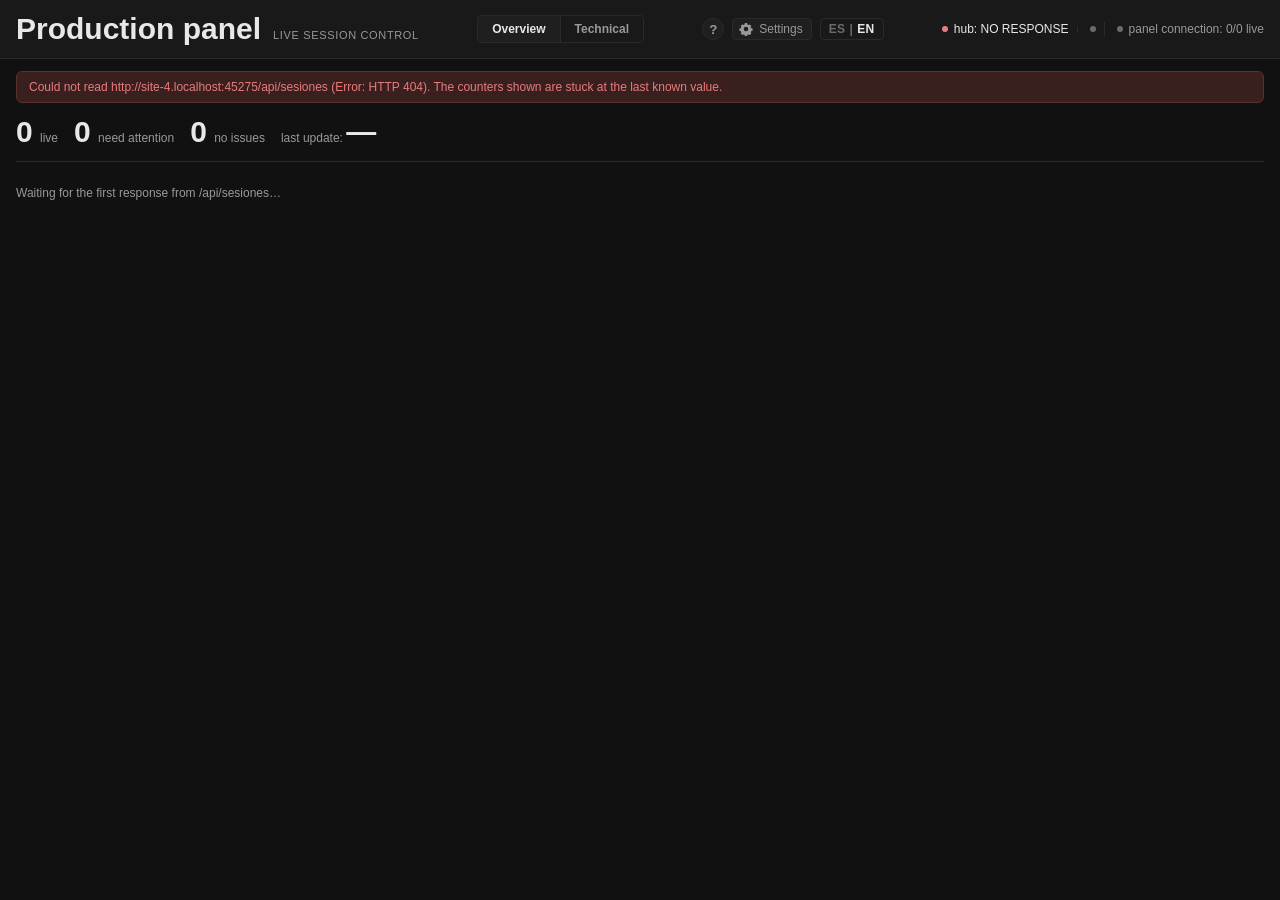
==== commit 3e287317: "Cierre de la manana: panel con ayuda flotante, configuracion y espanol/ingles; dedup de frases corta" ====
--- a/panel/index.html
+++ b/panel/index.html
@@ -10,90 +10,104 @@
 <body>
   <header class="cabecera">
     <div class="cabecera__fila cabecera__identidad">
-      <h1 class="cabecera__titulo">Panel de producción<span class="cabecera__subtitulo">control de sesiones en vivo</span></h1>
-      <div class="selector-vista" role="tablist" aria-label="Vista del panel">
-        <button type="button" id="btn-vista-informativa" role="tab" aria-selected="true">Informativa</button>
-        <button type="button" id="btn-vista-tecnica" role="tab" aria-selected="false">Técnica</button>
+      <h1 class="cabecera__titulo"><span data-i18n="titulo"></span><span class="cabecera__subtitulo" data-i18n="subtitulo"></span></h1>
+      <div class="selector-vista" role="tablist" data-i18n-attr="aria-label:vista_aria_label">
+        <button type="button" id="btn-vista-informativa" role="tab" aria-selected="true" data-i18n="vista_informativa"></button>
+        <button type="button" id="btn-vista-tecnica" role="tab" aria-selected="false" data-i18n="vista_tecnica"></button>
+      </div>
+      <div class="cabecera__botones">
+        <button type="button" id="btn-ayuda-informativa" class="ayuda__boton ayuda-informativa" aria-haspopup="dialog" aria-expanded="false" aria-controls="popover-ayuda-informativa" data-i18n-attr="aria-label:ayuda_aria_informativa">?</button>
+        <button type="button" id="btn-ayuda-tecnica" class="ayuda__boton ayuda-tecnica" aria-haspopup="dialog" aria-expanded="false" aria-controls="popover-ayuda-tecnica" data-i18n-attr="aria-label:ayuda_aria_tecnica" hidden>?</button>
+        <button type="button" id="btn-config" class="btn-icono" aria-haspopup="dialog" aria-expanded="false" aria-controls="panel-config">
+          <svg class="icono-engranaje" viewBox="0 0 20 20" aria-hidden="true" focusable="false">
+            <path fill="currentColor" d="M8.4 1.6h3.2l.45 2.1c.5.17.98.4 1.42.68l1.9-.98 2.26 2.26-.98 1.9c.28.44.5.92.68 1.42l2.1.45v3.2l-2.1.45a6.9 6.9 0 0 1-.68 1.42l.98 1.9-2.26 2.26-1.9-.98c-.44.28-.92.5-1.42.68l-.45 2.1H8.4l-.45-2.1a6.9 6.9 0 0 1-1.42-.68l-1.9.98-2.26-2.26.98-1.9a6.9 6.9 0 0 1-.68-1.42l-2.1-.45v-3.2l2.1-.45c.17-.5.4-.98.68-1.42l-.98-1.9L4.63 3.4l1.9.98c.44-.28.92-.5 1.42-.68l.45-2.1ZM10 13.2a3.2 3.2 0 1 0 0-6.4 3.2 3.2 0 0 0 0 6.4Z"/>
+          </svg>
+          <span data-i18n="btn_config"></span>
+        </button>
+        <button type="button" id="btn-locale" class="btn-locale" data-i18n-attr="aria-label:btn_locale_aria">
+          <span class="btn-locale__opcion" data-locale="es">ES</span><span aria-hidden="true">|</span><span class="btn-locale__opcion" data-locale="en">EN</span>
+        </button>
       </div>
       <div class="cabecera__estado" role="status" aria-live="polite">
-        <span id="chip-hub" class="chip">hub: conectando…</span>
-        <span id="chip-metricas" class="chip">métricas: sin token</span>
-        <span id="ultima-actualizacion" class="chip">sin datos aún</span>
-        <span id="chip-conexion" class="chip">conexión panel: —</span>
+        <span id="chip-hub" class="chip">hub: …</span>
+        <span id="ultima-actualizacion" class="chip"></span>
+        <span id="chip-conexion" class="chip">—</span>
         <span id="chip-hub-seguridad" class="chip chip--warn" hidden></span>
       </div>
     </div>
-    <div class="cabecera__fila cabecera__controles">
-      <span class="token-caja">
-        <label for="input-token">token <code>/api/metricas</code></label>
+  </header>
+
+  <!-- Popovers de ayuda (flotantes, anclados al botón "?"; ver panel/app.js crearPopover()). -->
+  <div id="popover-ayuda-informativa" class="popover" role="dialog" aria-modal="false" aria-labelledby="popover-ayuda-informativa-titulo" hidden>
+    <div class="popover__cabecera">
+      <h2 id="popover-ayuda-informativa-titulo" data-i18n="ayuda_titulo_informativa"></h2>
+      <button type="button" class="popover__cerrar" data-cerrar-popover data-i18n-attr="aria-label:ayuda_cerrar">×</button>
+    </div>
+    <div class="popover__contenido" id="ayuda-informativa-contenido"></div>
+  </div>
+  <div id="popover-ayuda-tecnica" class="popover" role="dialog" aria-modal="false" aria-labelledby="popover-ayuda-tecnica-titulo" hidden>
+    <div class="popover__cabecera">
+      <h2 id="popover-ayuda-tecnica-titulo" data-i18n="ayuda_titulo_tecnica"></h2>
+      <button type="button" class="popover__cerrar" data-cerrar-popover data-i18n-attr="aria-label:ayuda_cerrar">×</button>
+    </div>
+    <div class="popover__contenido" data-i18n-html="ayuda_contenido_tecnica"></div>
+  </div>
+
+  <!-- Drawer de Configuración (token/Acceso, Vista, Avisos). Token en sessionStorage; el resto en
+       localStorage (ver app.js). -->
+  <div id="overlay-config" class="overlay" hidden></div>
+  <div id="panel-config" class="drawer" role="dialog" aria-modal="false" aria-labelledby="panel-config-titulo" hidden>
+    <div class="drawer__cabecera">
+      <h2 id="panel-config-titulo" data-i18n="config_titulo"></h2>
+      <button type="button" id="btn-config-cerrar" class="popover__cerrar" data-i18n-attr="aria-label:config_cerrar">×</button>
+    </div>
+    <div class="drawer__contenido">
+      <section class="drawer__seccion">
+        <h3 data-i18n="config_seccion_acceso"></h3>
+        <label class="drawer__campo" for="input-token" data-i18n="config_token_label"></label>
         <input type="password" id="input-token" placeholder="HUB_TOKEN" autocomplete="off" spellcheck="false">
-        <button type="button" id="btn-token-guardar">guardar</button>
-        <button type="button" id="btn-token-borrar">borrar</button>
-      </span>
-      <label class="toggle-pruebas" for="toggle-pruebas">
-        <input type="checkbox" id="toggle-pruebas"> mostrar pruebas
-      </label>
-      <span id="chip-pruebas-ocultas" class="chip">sin sesiones TEST</span>
-      <label class="toggle-sonido" for="toggle-sonido">
-        <input type="checkbox" id="toggle-sonido"> aviso con voz
-      </label>
-      <details class="ayuda ayuda-informativa">
-        <summary class="ayuda__boton" aria-label="Cómo leer la vista informativa">?</summary>
-        <div class="ayuda__contenido">
-          Cada tarjeta es una sala. Están ordenadas primero las que hay que atender. "Al día" o "Replay"
-          quiere decir que todo funciona bien. "Sin texto todavía" o "Sin texto hace N s" aparece cuando una
-          sala lleva más de 30 segundos en vivo sin mostrar ninguna frase, o dejó de mostrar frases por más de
-          20 segundos: en los dos casos suena además un aviso hablado (silenciable con "aviso con voz"), porque
-          es lo primero que hay que mirar. "Se trabó y se reabrió" es una sala que tuvo un problema técnico y
-          se recuperó sola; si dice cuántos segundos de audio se perdieron, es lo que no se pudo recuperar.
-          "Traducción fallando" cuenta cuántas de las últimas traducciones no salieron. "Reconectando" es que
-          este panel perdió la conexión con esa sala y está reintentando. Cuando una tarjeta dice "Qué hacer",
-          es una sugerencia concreta, no una orden. El resumen de arriba cuenta cuántas salas están en vivo,
-          cuántas hay que atender ahora y cuántas están sin problemas. Los detalles técnicos (latencias exactas,
-          números de secuencia, motivos con jerga) están en la vista <b>Técnica</b>.
+        <div class="drawer__botones">
+          <button type="button" id="btn-token-guardar" data-i18n="config_token_guardar"></button>
+          <button type="button" id="btn-token-borrar" data-i18n="config_token_borrar"></button>
         </div>
-      </details>
-      <details class="ayuda ayuda-tecnica">
-        <summary class="ayuda__boton" aria-label="Cómo leer este panel">?</summary>
-        <div class="ayuda__contenido">
-          Estado <code>live</code> con más de <code>15 s</code> sin un <code>type=text</code> nuevo se muestra
-          como "sin texto hace N s" (umbral documentado, brief B3). p50/p95 = <b>nearest-rank</b>, nunca promedio;
-          con menos de <code>10</code> muestras se marca "n insuficiente". El trazo junto al p50/p95 es un
-          <b>sparkline</b> de las últimas 20 muestras: es un adorno, no reemplaza los números. "grabada" =
-          <code>t_emit − t_captured</code> tal como quedó en el casete (sesiones <code>replay:true</code>); en
-          sesiones en vivo esa misma resta es la latencia real del worker y se agrega además la
-          <b>percibida</b> = <code>t_receive − t_captured</code> medida en el WebSocket propio de este panel.
-          "Parciales/60 s" es una ventana deslizante, no un promedio de sesión completa. Segundos de audio:
-          <b>estimación</b> (viene de <code>heartbeat.meta.audio_seconds_sent</code> del worker, sólo visible con
-          token vía <code>Authorization: Bearer</code> a <code>/api/metricas</code>; sin token esa columna dice
-          "sin token" y el resto de la fila sigue funcionando). El token se pega UNA vez arriba, se guarda en
-          <code>sessionStorage</code> (nunca en la URL ni en la query string) y viaja sólo en la cabecera de la
-          petición; <code>?hub=</code> sólo se acepta si apunta a localhost/127.0.0.1/el mismo host que sirve
-          esta página — cualquier otro valor se ignora y se avisa arriba, para no filtrar el token a un host
-          ajeno. Sesiones con <code>test:true</code> (fixtures/transporte de casete, no ASR en vivo) llevan el
-          rótulo <b>TEST</b> y están OCULTAS por defecto: "mostrar pruebas" las trae de vuelta.
-          <code>rotation.meta.audio_lost_s</code>, cuando el worker lo manda, se acumula por sesión y aparece
-          junto a "Rotaciones"; el color de cada motivo (cierre/atasco/preventiva/goaway) es un clasificador
-          visual, el texto del motivo siempre está al lado. La franja de color a la izquierda de cada fila
-          resume el estado de esa sesión (vivo/mudo/idle/ended/esperando), igual que el texto de la columna
-          Estado.
+        <p id="chip-metricas" class="drawer__estado"></p>
+      </section>
+      <section class="drawer__seccion">
+        <h3 data-i18n="config_seccion_vista"></h3>
+        <label class="toggle-pruebas" for="toggle-pruebas">
+          <input type="checkbox" id="toggle-pruebas"> <span data-i18n="config_mostrar_pruebas"></span>
+        </label>
+        <p id="chip-pruebas-ocultas" class="drawer__estado"></p>
+      </section>
+      <section class="drawer__seccion">
+        <h3 data-i18n="config_seccion_avisos"></h3>
+        <label class="toggle-sonido" for="toggle-sonido">
+          <input type="checkbox" id="toggle-sonido"> <span data-i18n="config_aviso_voz"></span>
+        </label>
+        <label class="drawer__volumen" for="input-volumen">
+          <span data-i18n="config_volumen"></span>
+          <input type="range" id="input-volumen" min="0" max="100" step="1" value="70">
+          <span id="volumen-valor" class="drawer__volumen-valor">70%</span>
+        </label>
+        <div class="drawer__botones">
+          <button type="button" id="btn-probar-aviso" data-i18n="config_probar_aviso"></button>
         </div>
-      </details>
+      </section>
     </div>
-  </header>
+  </div>
 
   <div id="aviso-hub" class="aviso"></div>
 
   <div id="vista-informativa" class="vista-informativa">
     <div class="resumen-informativa">
-      <span><b id="resumen-en-vivo">0</b> en vivo</span>
-      <span hidden><b id="resumen-replay">0</b> en replay</span>
-      <span><b id="resumen-atender">0</b> a atender</span>
-      <span><b id="resumen-sanas">0</b> sin problemas</span>
-      <span>último dato: <b id="resumen-hora">—</b></span>
+      <span><b id="resumen-en-vivo">0</b> <span data-i18n="resumen_en_vivo"></span></span>
+      <span hidden><b id="resumen-replay">0</b> <span data-i18n="resumen_en_replay"></span></span>
+      <span><b id="resumen-atender">0</b> <span data-i18n="resumen_a_atender"></span></span>
+      <span><b id="resumen-sanas">0</b> <span data-i18n="resumen_sin_problemas"></span></span>
+      <span><span data-i18n="resumen_ultimo_dato"></span> <b id="resumen-hora">—</b></span>
     </div>
     <div id="tarjetas" class="tarjetas"></div>
-    <p id="tarjetas-vacio" class="tarjetas-vacio">Esperando la primera respuesta de <code>/api/sesiones</code>…</p>
+    <p id="tarjetas-vacio" class="tarjetas-vacio" data-i18n="tarjetas_vacio"></p>
   </div>
 
   <div id="vista-tecnica" class="vista-tecnica">
@@ -101,36 +115,34 @@
       <table class="panel">
         <thead>
           <tr>
-            <th class="col-sesion">Sesión</th>
-            <th>Idioma</th>
-            <th>Estado</th>
-            <th>Último seq</th>
-            <th>Textos</th>
-            <th>Latencia worker (p50 / p95)</th>
-            <th>Latencia percibida (p50 / p95)</th>
-            <th>Rotaciones</th>
-            <th>Watchdog reaperturas</th>
-            <th>Errores</th>
-            <th>Traducciones ok:false</th>
-            <th class="col-secundaria">Parciales / 60 s</th>
-            <th class="col-secundaria">Audio enviado (estimación)</th>
-            <th>Espectadores</th>
+            <th class="col-sesion" data-i18n="th_sesion"></th>
+            <th data-i18n="th_idioma"></th>
+            <th data-i18n="th_estado"></th>
+            <th data-i18n="th_ultimo_seq"></th>
+            <th data-i18n="th_textos"></th>
+            <th data-i18n="th_lat_worker"></th>
+            <th data-i18n="th_lat_percibida"></th>
+            <th data-i18n="th_rotaciones"></th>
+            <th data-i18n="th_watchdog"></th>
+            <th data-i18n="th_errores"></th>
+            <th data-i18n="th_trad_okfalse"></th>
+            <th class="col-secundaria" data-i18n="th_parciales"></th>
+            <th class="col-secundaria" data-i18n="th_audio"></th>
+            <th data-i18n="th_espectadores"></th>
           </tr>
         </thead>
         <tbody id="cuerpo-tabla">
-          <tr id="fila-vacia"><td colspan="14">Esperando la primera respuesta de <code>/api/sesiones</code>…</td></tr>
+          <tr id="fila-vacia"><td colspan="14" data-i18n="tarjetas_vacio"></td></tr>
         </tbody>
       </table>
     </div>
   </div>
 
   <div class="pie">
-    Fuente: <span id="pie-hub-url">—</span> · refresco de <code>/api/sesiones</code> cada 2 s ·
-    reconciliación de historial cada 2 s · re-render cada 1 s. Override de hub: agregá
-    <code>?hub=host:puerto</code> a esta URL (sólo localhost/127.0.0.1/este mismo host). Consola del
-    navegador sin errores es parte de la evidencia de cierre (ver <code>reportes/monitor-b10.md</code>).
+    <span data-i18n="pie_fuente"></span> <span id="pie-hub-url">—</span> · <span data-i18n="pie_resto"></span>
   </div>
 
+  <script src="i18n.js"></script>
   <script src="app.js"></script>
 </body>
 </html>
--- a/panel/estilo.css
+++ b/panel/estilo.css
@@ -101,9 +101,13 @@
   gap: var(--esp-2);
 }
 
-.cabecera__controles {
-  padding-top: var(--esp-2);
-  border-top: 1px solid var(--color-borde);
+/* Botones de la cabecera (ayuda flotante, engranaje de Configuración, selector ES/EN): agrupados
+   entre el switch de vista y los chips de estado, mismo patrón sobrio de borde fino que el resto. */
+.cabecera__botones {
+  display: flex;
+  align-items: center;
+  gap: var(--esp-2);
+  flex: none;
 }
 
 /* ---------------------------------------------------------------- barra de estado (sobria)
@@ -143,59 +147,20 @@
   display: none;
 }
 
-/* ---------------------------------------------------------------- token y toggle */
-.token-caja {
-  display: inline-flex;
-  align-items: center;
-  gap: var(--esp-1);
-  font-size: var(--tam-chico);
-  color: var(--color-texto-secundario);
-}
-.token-caja label { color: var(--color-texto-secundario); }
-.token-caja label code { color: var(--color-texto-secundario); }
-.token-caja input {
-  width: 130px;
-  background: var(--color-fondo);
-  color: var(--color-texto);
-  border: 1px solid var(--color-borde);
-  border-radius: var(--radio-chico);
-  padding: 2px 6px;
-  font-size: var(--tam-chico);
-  font-family: inherit;
-}
-.token-caja input:focus-visible { outline: 2px solid var(--color-link); outline-offset: 1px; }
-.token-caja button {
-  background: var(--color-superficie);
-  color: var(--color-texto);
-  border: 1px solid var(--color-borde);
-  border-radius: var(--radio-chico);
-  padding: 3px 9px;
-  font-size: var(--tam-diminuto);
-  cursor: pointer;
-  transition: background var(--dur-rapida) var(--easing-estandar);
-}
-.token-caja button:hover { background: var(--color-superficie-alta); }
-.token-caja button:focus-visible { outline: 2px solid var(--color-link); outline-offset: 1px; }
-
 .toggle-pruebas, .toggle-sonido {
-  display: inline-flex;
+  display: flex;
   align-items: center;
   gap: 6px;
   font-size: var(--tam-chico);
   color: var(--color-texto-secundario);
   cursor: pointer;
   user-select: none;
-}
-
-/* Sólo una "?" a la vez: la de jerga técnica en vista Técnica, la de lenguaje llano en Informativa
-   (mismo contenido semántico, texto distinto — nunca las dos abiertas compitiendo). */
-body[data-vista="informativa"] .ayuda-tecnica { display: none; }
-body[data-vista="tecnica"] .ayuda-informativa { display: none; }
-
-/* ---------------------------------------------------------------- ayuda ("?" desplegable)
-   El párrafo largo de explicación vive acá adentro, colapsado por defecto (nativo <details>, sin
-   JS): sistema.md §4 "párrafo de ayuda en un desplegable". */
-.ayuda { font-size: var(--tam-chico); color: var(--color-texto-secundario); }
+  margin: var(--esp-2) 0;
+}
+
+/* ---------------------------------------------------------------- botón "?" (dispara el popover)
+   Ya NO es un <details>: es un <button> que abre panel/app.js::crearFlotante() (popover FLOTANTE,
+   ver más abajo). El círculo con "?" es sólo el disparador; el contenido vive en `.popover`. */
 .ayuda__boton {
   display: inline-flex;
   align-items: center;
@@ -208,22 +173,242 @@
   color: var(--color-texto-secundario);
   cursor: pointer;
   font-weight: 600;
-  list-style: none; /* algunos navegadores agregan un triángulo por defecto */
-}
-.ayuda__boton::-webkit-details-marker { display: none; }
+  padding: 0;
+}
 .ayuda__boton:hover { color: var(--color-texto); border-color: var(--color-texto-secundario); }
 .ayuda__boton:focus-visible { outline: 2px solid var(--color-link); outline-offset: 2px; }
-.ayuda[open] .ayuda__boton { color: var(--color-texto); background: var(--color-superficie); }
-.ayuda__contenido {
-  margin-top: var(--esp-2);
+.ayuda__boton[aria-expanded="true"] { color: var(--color-texto); background: var(--color-superficie); }
+.ayuda__boton[hidden] { display: none; }
+
+/* ---------------------------------------------------------------- botón de engranaje (Configuración) */
+.btn-icono {
+  display: inline-flex;
+  align-items: center;
+  gap: 6px;
+  height: 22px;
+  padding: 0 8px 0 6px;
+  border-radius: var(--radio-chico);
+  border: 1px solid var(--color-borde);
+  background: var(--color-superficie-alta);
+  color: var(--color-texto-secundario);
+  font: inherit;
+  font-size: var(--tam-chico);
+  cursor: pointer;
+}
+.btn-icono:hover { color: var(--color-texto); border-color: var(--color-texto-secundario); }
+.btn-icono:focus-visible { outline: 2px solid var(--color-link); outline-offset: 2px; }
+.btn-icono[aria-expanded="true"] { color: var(--color-texto); background: var(--color-superficie); }
+.icono-engranaje { width: 14px; height: 14px; flex: none; }
+
+/* ---------------------------------------------------------------- selector de idioma ES | EN */
+.btn-locale {
+  display: inline-flex;
+  align-items: center;
+  gap: 4px;
+  height: 22px;
+  padding: 0 8px;
+  border-radius: var(--radio-chico);
+  border: 1px solid var(--color-borde);
+  background: transparent;
+  color: var(--color-texto-secundario);
+  font: inherit;
+  font-size: var(--tam-chico);
+  font-weight: 600;
+  letter-spacing: 0.03em;
+  cursor: pointer;
+}
+.btn-locale:hover { border-color: var(--color-texto-secundario); }
+.btn-locale:focus-visible { outline: 2px solid var(--color-link); outline-offset: 2px; }
+.btn-locale span[aria-hidden] { color: var(--color-texto-silenciado); }
+.btn-locale__opcion { color: var(--color-texto-silenciado); }
+.btn-locale__opcion--activa { color: var(--color-texto); }
+
+/* ---------------------------------------------------------------- popover flotante ("?")
+   Pedido de Ricardo: NUNCA en línea (empujaba el layout). position: fixed, anclado al botón por JS
+   (crearFlotante() calcula top/left contra getBoundingClientRect), sombra sobria, ancho máx. 420px,
+   z-index sobre todo el panel. En ≤480px ocupa el ancho con 16px de margen (ver media query abajo). */
+.popover {
+  position: fixed;
+  top: 0; left: 0; /* JS reposiciona antes de mostrarlo */
+  z-index: 1000;
+  width: max-content;
+  max-width: 420px;
+  background: var(--color-superficie-alta);
+  border: 1px solid var(--color-borde);
+  border-radius: var(--radio-medio);
+  box-shadow: var(--sombra-flotante);
   padding: var(--esp-3);
-  max-width: 72ch;
+  font-size: var(--tam-chico);
+  color: var(--color-texto-secundario);
+  line-height: 1.5;
+}
+.popover[hidden] { display: none; }
+.popover__cabecera {
+  display: flex;
+  align-items: baseline;
+  justify-content: space-between;
+  gap: var(--esp-3);
+  margin-bottom: var(--esp-2);
+}
+.popover__cabecera h2 { margin: 0; font-size: var(--tam-cuerpo); font-weight: 600; color: var(--color-texto); }
+.popover__cerrar {
+  flex: none;
+  width: 22px;
+  height: 22px;
+  border-radius: var(--radio-chico);
+  border: 1px solid var(--color-borde);
+  background: transparent;
+  color: var(--color-texto-secundario);
+  font-size: var(--tam-cuerpo);
+  line-height: 1;
+  cursor: pointer;
+}
+.popover__cerrar:hover { color: var(--color-texto); border-color: var(--color-texto-secundario); }
+.popover__cerrar:focus-visible { outline: 2px solid var(--color-link); outline-offset: 2px; }
+.popover__contenido code { color: var(--color-texto); font-family: var(--fuente-mono); }
+.popover__contenido { max-width: 72ch; }
+
+/* Ayuda informativa: lista escaneable, no un párrafo corrido (pedido de Ricardo). Un color/ícono por
+   fila, MISMO significado que la franja de color de la tarjeta correspondiente (tokens.css, sin
+   paleta nueva); el color es sólo un clasificador, el texto de al lado es la fuente real. */
+.ayuda-lista {
+  list-style: none;
+  margin: 0 0 var(--esp-3);
+  padding: 0;
+  display: flex;
+  flex-direction: column;
+  gap: 10px;
+}
+.ayuda-lista__fila { display: flex; align-items: flex-start; gap: var(--esp-2); }
+.ayuda-lista__icono {
+  flex: none;
+  width: 16px;
+  text-align: center;
+  line-height: 1.5;
+  font-size: 14px;
+}
+.ayuda-lista__icono--mudo { color: var(--color-error); }
+.ayuda-lista__icono--rotacion { color: var(--color-atencion); }
+.ayuda-lista__icono--traduccion { color: var(--color-aviso); }
+.ayuda-lista__icono--reconectando { color: var(--color-texto-secundario); }
+.ayuda-lista__icono--sana { color: var(--color-exito); }
+.ayuda-lista__icono--terminada { color: var(--color-texto-silenciado); }
+.ayuda-lista__texto { color: var(--color-texto-secundario); }
+.ayuda-lista__texto b { color: var(--color-texto); }
+.ayuda-lista__bullets {
+  list-style: disc;
+  margin: 0 0 var(--esp-2);
+  padding-left: 1.2em;
+  display: flex;
+  flex-direction: column;
+  gap: 4px;
+  color: var(--color-texto-secundario);
+}
+.ayuda-lista__pie {
+  margin: var(--esp-2) 0 0;
+  padding-top: var(--esp-2);
+  border-top: 1px solid var(--color-borde);
+  color: var(--color-texto-silenciado);
+  font-size: var(--tam-diminuto);
+}
+
+/* ---------------------------------------------------------------- drawer de Configuración
+   Lateral (no modal): overlay semitransparente para detectar "clic afuera" y para separar
+   visualmente del resto (sobrio, sin blur/glow); a ≤480px ocupa toda la pantalla. */
+.overlay {
+  position: fixed;
+  inset: 0;
+  background: rgba(0, 0, 0, 0.5);
+  z-index: 999;
+}
+.overlay[hidden] { display: none; }
+.drawer {
+  position: fixed;
+  top: 0; right: 0; bottom: 0;
+  left: auto;
+  width: min(360px, 100vw);
+  max-width: none;
+  background: var(--color-superficie);
+  border-left: 1px solid var(--color-borde);
+  box-shadow: var(--sombra-flotante);
+  z-index: 1000;
+  display: flex;
+  flex-direction: column;
+  overflow-y: auto;
+  padding: var(--esp-4);
+}
+.drawer[hidden] { display: none; }
+.drawer__cabecera {
+  display: flex;
+  align-items: baseline;
+  justify-content: space-between;
+  gap: var(--esp-3);
+  margin-bottom: var(--esp-3);
+  padding-bottom: var(--esp-2);
+  border-bottom: 1px solid var(--color-borde);
+}
+.drawer__cabecera h2 { margin: 0; font-size: var(--tam-titulo); font-weight: 600; color: var(--color-texto); }
+.drawer__contenido { display: flex; flex-direction: column; gap: var(--esp-5); }
+.drawer__seccion h3 {
+  margin: 0 0 var(--esp-2);
+  font-size: var(--tam-diminuto);
+  text-transform: uppercase;
+  letter-spacing: 0.06em;
+  color: var(--color-texto-secundario);
+  font-weight: 600;
+}
+.drawer__campo {
+  display: block;
+  font-size: var(--tam-chico);
+  color: var(--color-texto-secundario);
+  margin-bottom: 4px;
+}
+.drawer__seccion input[type="password"] {
+  width: 100%;
+  background: var(--color-fondo);
+  color: var(--color-texto);
+  border: 1px solid var(--color-borde);
+  border-radius: var(--radio-chico);
+  padding: 6px 8px;
+  font-size: var(--tam-chico);
+  font-family: inherit;
+}
+.drawer__seccion input[type="password"]:focus-visible { outline: 2px solid var(--color-link); outline-offset: 1px; }
+.drawer__botones { display: flex; gap: var(--esp-2); margin-top: var(--esp-2); }
+.drawer__botones button, .drawer__seccion > button {
   background: var(--color-superficie-alta);
-  border: 1px solid var(--color-borde);
-  border-radius: var(--radio-medio);
-  line-height: 1.5;
-}
-.ayuda__contenido code { color: var(--color-texto); font-family: var(--fuente-mono); }
+  color: var(--color-texto);
+  border: 1px solid var(--color-borde);
+  border-radius: var(--radio-chico);
+  padding: 5px 12px;
+  font-size: var(--tam-chico);
+  font-family: inherit;
+  cursor: pointer;
+  transition: background var(--dur-rapida) var(--easing-estandar);
+}
+.drawer__botones button:hover, .drawer__seccion > button:hover { background: var(--color-fondo); }
+.drawer__botones button:focus-visible, .drawer__seccion > button:focus-visible { outline: 2px solid var(--color-link); outline-offset: 1px; }
+.drawer__estado { font-size: var(--tam-chico); color: var(--color-texto-secundario); margin: var(--esp-2) 0 0; }
+.drawer__estado--ok { color: var(--color-exito); }
+.drawer__estado--mal { color: var(--color-error); }
+.drawer__volumen {
+  display: flex;
+  align-items: center;
+  gap: var(--esp-2);
+  font-size: var(--tam-chico);
+  color: var(--color-texto-secundario);
+  margin: var(--esp-2) 0;
+}
+.drawer__volumen input[type="range"] {
+  flex: 1 1 auto;
+  accent-color: var(--color-acento);
+}
+.drawer__volumen-valor { flex: none; min-width: 3.2em; text-align: right; font-variant-numeric: tabular-nums; }
+
+@media (max-width: 480px) {
+  .popover { left: 16px !important; right: 16px; width: auto; max-width: none; }
+  .drawer { width: 100vw; }
+}
 
 /* ---------------------------------------------------------------- aviso de conectividad */
 .aviso {
@@ -490,5 +675,5 @@
   .vista-informativa { overflow: visible; padding: var(--esp-3) var(--esp-3); }
   .cabecera { max-width: 100%; box-sizing: border-box; }
   .cabecera__subtitulo { display: none; }
-  .cabecera__estado, .cabecera__controles { flex-wrap: wrap; }
-}
+  .cabecera__estado, .cabecera__botones { flex-wrap: wrap; }
+}
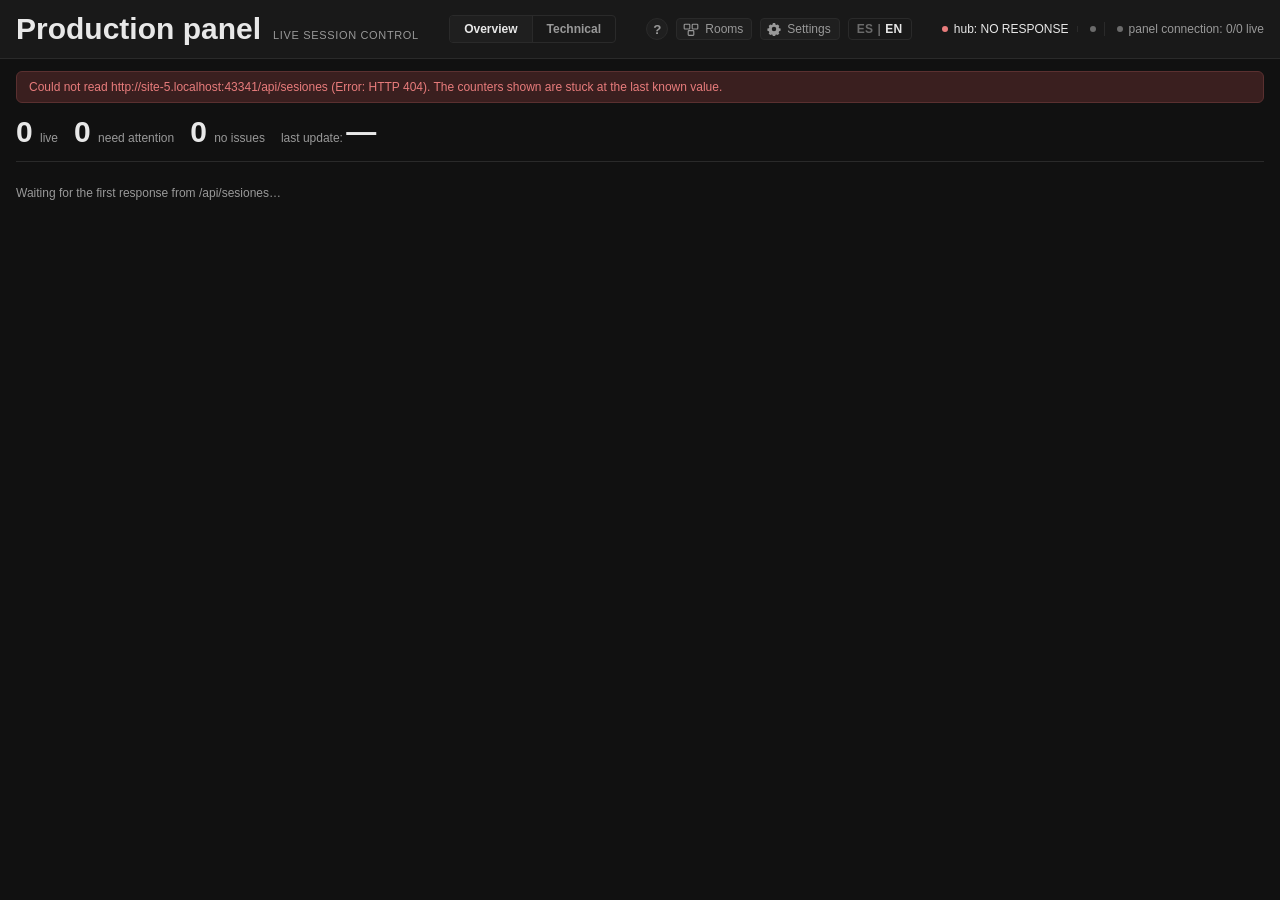
==== commit 10690bc9: "Salas desde el panel: servicio de control con fuentes permitidas, escuchar el original sincronizado," ====
--- a/panel/index.html
+++ b/panel/index.html
@@ -18,6 +18,14 @@
       <div class="cabecera__botones">
         <button type="button" id="btn-ayuda-informativa" class="ayuda__boton ayuda-informativa" aria-haspopup="dialog" aria-expanded="false" aria-controls="popover-ayuda-informativa" data-i18n-attr="aria-label:ayuda_aria_informativa">?</button>
         <button type="button" id="btn-ayuda-tecnica" class="ayuda__boton ayuda-tecnica" aria-haspopup="dialog" aria-expanded="false" aria-controls="popover-ayuda-tecnica" data-i18n-attr="aria-label:ayuda_aria_tecnica" hidden>?</button>
+        <button type="button" id="btn-salas" class="btn-icono" aria-haspopup="dialog" aria-expanded="false" aria-controls="panel-salas">
+          <svg class="icono-salas" viewBox="0 0 20 20" aria-hidden="true" focusable="false">
+            <rect x="1.5" y="4" width="7" height="6" rx="1" fill="none" stroke="currentColor" stroke-width="1.4"/>
+            <rect x="11.5" y="4" width="7" height="6" rx="1" fill="none" stroke="currentColor" stroke-width="1.4"/>
+            <rect x="6.5" y="12" width="7" height="6" rx="1" fill="none" stroke="currentColor" stroke-width="1.4"/>
+          </svg>
+          <span data-i18n="btn_salas"></span>
+        </button>
         <button type="button" id="btn-config" class="btn-icono" aria-haspopup="dialog" aria-expanded="false" aria-controls="panel-config">
           <svg class="icono-engranaje" viewBox="0 0 20 20" aria-hidden="true" focusable="false">
             <path fill="currentColor" d="M8.4 1.6h3.2l.45 2.1c.5.17.98.4 1.42.68l1.9-.98 2.26 2.26-.98 1.9c.28.44.5.92.68 1.42l2.1.45v3.2l-2.1.45a6.9 6.9 0 0 1-.68 1.42l.98 1.9-2.26 2.26-1.9-.98c-.44.28-.92.5-1.42.68l-.45 2.1H8.4l-.45-2.1a6.9 6.9 0 0 1-1.42-.68l-1.9.98-2.26-2.26.98-1.9a6.9 6.9 0 0 1-.68-1.42l-2.1-.45v-3.2l2.1-.45c.17-.5.4-.98.68-1.42l-.98-1.9L4.63 3.4l1.9.98c.44-.28.92-.5 1.42-.68l.45-2.1ZM10 13.2a3.2 3.2 0 1 0 0-6.4 3.2 3.2 0 0 0 0 6.4Z"/>
@@ -33,6 +41,7 @@
         <span id="ultima-actualizacion" class="chip"></span>
         <span id="chip-conexion" class="chip">—</span>
         <span id="chip-hub-seguridad" class="chip chip--warn" hidden></span>
+        <span id="chip-control-seguridad" class="chip chip--warn" hidden></span>
       </div>
     </div>
   </header>
@@ -92,6 +101,87 @@
         <div class="drawer__botones">
           <button type="button" id="btn-probar-aviso" data-i18n="config_probar_aviso"></button>
         </div>
+      </section>
+    </div>
+  </div>
+
+  <!-- Drawer de Salas (crear/arrancar/detener/borrar salas vía el servicio de control externo,
+       `ops/control.py` o el stub de desarrollo `qa/out/panel-control/stub_control.py`; ver
+       panel/app.js sección "control de salas" y panel/README.md "Salas"). Mismo patrón que el
+       drawer de Configuración: overlay + drawer lateral, foco al abrir/cerrar. -->
+  <div id="overlay-salas" class="overlay" hidden></div>
+  <div id="panel-salas" class="drawer drawer--ancho" role="dialog" aria-modal="false" aria-labelledby="panel-salas-titulo" hidden>
+    <div class="drawer__cabecera">
+      <h2 id="panel-salas-titulo" data-i18n="salas_titulo"></h2>
+      <button type="button" id="btn-salas-cerrar" class="popover__cerrar" data-i18n-attr="aria-label:salas_cerrar">×</button>
+    </div>
+    <div class="drawer__contenido">
+      <div id="salas-aviso-servicio" class="salas-aviso-servicio" hidden>
+        <p id="salas-aviso-servicio-texto"></p>
+        <div class="drawer__botones">
+          <button type="button" id="salas-btn-copiar-comando" data-i18n="salas_copiar_comando" hidden></button>
+        </div>
+      </div>
+
+      <section class="drawer__seccion">
+        <h3 data-i18n="salas_seccion_lista"></h3>
+        <div id="lista-salas" class="lista-salas"></div>
+        <p id="salas-vacio" class="tarjetas-vacio" data-i18n="salas_vacio" hidden></p>
+      </section>
+
+      <section class="drawer__seccion">
+        <h3 data-i18n="salas_seccion_nueva"></h3>
+        <form id="form-nueva-sala" class="form-salas" novalidate>
+          <label class="drawer__campo" for="salas-input-titulo" data-i18n="salas_campo_titulo"></label>
+          <input type="text" id="salas-input-titulo" autocomplete="off" required>
+
+          <label class="drawer__campo" for="salas-input-id" data-i18n="salas_campo_id"></label>
+          <input type="text" id="salas-input-id" autocomplete="off" spellcheck="false" required>
+          <p class="form-salas__ayuda" data-i18n="salas_campo_id_ayuda"></p>
+          <p id="salas-error-id" class="form-salas__error" hidden></p>
+
+          <label class="drawer__campo" for="salas-select-lang" data-i18n="salas_campo_lang"></label>
+          <select id="salas-select-lang"></select>
+
+          <span class="drawer__campo" data-i18n="salas_campo_traducir_a"></span>
+          <div id="salas-chips-traducir" class="salas-chips" role="group" aria-labelledby="salas-chips-traducir-label"></div>
+          <p class="form-salas__ayuda" data-i18n="salas_aviso_idiomas_extra"></p>
+
+          <span class="drawer__campo" data-i18n="salas_campo_fuente"></span>
+          <div class="salas-fuente-tabs" role="radiogroup" aria-label="fuente">
+            <label><input type="radio" name="salas-fuente-tipo" value="mic" checked> <span data-i18n="salas_fuente_mic"></span></label>
+            <label><input type="radio" name="salas-fuente-tipo" value="archivo"> <span data-i18n="salas_fuente_archivo"></span></label>
+            <label><input type="radio" name="salas-fuente-tipo" value="url"> <span data-i18n="salas_fuente_url"></span></label>
+          </div>
+
+          <div id="salas-fuente-panel-mic" class="salas-fuente-panel">
+            <select id="salas-select-mic"></select>
+            <button type="button" id="salas-btn-actualizar-fuentes" data-i18n="salas_actualizar"></button>
+          </div>
+          <div id="salas-fuente-panel-archivo" class="salas-fuente-panel" hidden>
+            <select id="salas-select-archivo"></select>
+          </div>
+          <div id="salas-fuente-panel-url" class="salas-fuente-panel" hidden>
+            <input type="text" id="salas-input-url" placeholder="udp://…" autocomplete="off">
+            <p class="form-salas__ayuda" data-i18n="salas_fuente_url_ayuda"></p>
+          </div>
+          <p id="salas-error-fuente" class="form-salas__error" hidden></p>
+
+          <label class="drawer__campo" for="salas-select-key" data-i18n="salas_campo_key"></label>
+          <select id="salas-select-key"></select>
+
+          <label class="drawer__campo" for="salas-input-duracion" data-i18n="salas_campo_duracion"></label>
+          <input type="number" id="salas-input-duracion" min="1" step="1" placeholder="—">
+
+          <label class="toggle-pruebas" for="salas-check-arrancar">
+            <input type="checkbox" id="salas-check-arrancar" checked> <span data-i18n="salas_campo_arrancar"></span>
+          </label>
+
+          <p id="salas-error-general" class="form-salas__error" hidden></p>
+          <div class="drawer__botones">
+            <button type="submit" id="salas-btn-crear" data-i18n="salas_crear"></button>
+          </div>
+        </form>
       </section>
     </div>
   </div>
--- a/panel/estilo.css
+++ b/panel/estilo.css
@@ -677,3 +677,126 @@
   .cabecera__subtitulo { display: none; }
   .cabecera__estado, .cabecera__botones { flex-wrap: wrap; }
 }
+
+/* ---------------------------------------------------------------- drawer de Salas (monitor,
+   control de salas vía servicio externo, ver panel/app.js "control de salas" y panel/README.md
+   "Salas"). Mismo patrón visual que el drawer de Configuración (.drawer de más arriba); un poco más
+   ancho porque tiene formulario. Estado nunca sólo por color (skill ui-subtitulos): cada franja de
+   color de sala-fila va SIEMPRE acompañada del texto en .sala-fila__estado. */
+.drawer--ancho { width: min(420px, 100vw); }
+@media (max-width: 480px) { .drawer--ancho { width: 100vw; } }
+
+.salas-aviso-servicio {
+  padding: var(--esp-3);
+  border: 1px solid var(--color-atencion-borde);
+  background: var(--color-atencion-fondo);
+  color: var(--color-atencion);
+  border-radius: var(--radio-medio);
+  font-size: var(--tam-chico);
+}
+.salas-aviso-servicio p { margin: 0; }
+
+.lista-salas { display: flex; flex-direction: column; gap: var(--esp-3); }
+.sala-fila {
+  background: var(--color-superficie-alta);
+  border: 1px solid var(--color-borde);
+  border-left: 3px solid var(--color-borde);
+  border-radius: var(--radio-medio);
+  padding: var(--esp-3);
+  font-size: var(--tam-chico);
+}
+.sala-fila--exito { border-left-color: var(--color-exito); }
+.sala-fila--aviso { border-left-color: var(--color-aviso); }
+.sala-fila--atencion { border-left-color: var(--color-atencion); }
+.sala-fila--error { border-left-color: var(--color-error); }
+.sala-fila--silenciado { border-left-color: var(--color-texto-silenciado); }
+.sala-fila__cabecera { display: flex; align-items: baseline; justify-content: space-between; gap: var(--esp-2); }
+.sala-fila__cabecera b { color: var(--color-texto); font-size: var(--tam-cuerpo); }
+.sala-fila__estado { white-space: nowrap; font-weight: 600; }
+.sala-fila__estado--exito { color: var(--color-exito); }
+.sala-fila__estado--aviso { color: var(--color-aviso); }
+.sala-fila__estado--atencion { color: var(--color-atencion); }
+.sala-fila__estado--error { color: var(--color-error); }
+.sala-fila__estado--silenciado { color: var(--color-texto-silenciado); }
+.sala-fila__idioma, .sala-fila__fuente, .sala-fila__meta {
+  margin: var(--esp-1) 0 0;
+  color: var(--color-texto-secundario);
+}
+.sala-fila__fuente a { color: var(--color-link); }
+.sala-fila__escuchar { margin-left: var(--esp-2); }
+.audio-slot { display: none; } /* el <audio> vive acá pero no tiene controles propios (usa el botón + volumen) */
+.sala-fila__volumen { width: 90px; vertical-align: middle; margin-left: var(--esp-2); accent-color: var(--color-acento); }
+.sala-fila__botones {
+  display: flex;
+  flex-wrap: wrap;
+  gap: var(--esp-2);
+  margin-top: var(--esp-2);
+}
+.sala-fila__botones button, .sala-fila__ver {
+  background: var(--color-superficie);
+  color: var(--color-texto);
+  border: 1px solid var(--color-borde);
+  border-radius: var(--radio-chico);
+  padding: 4px 10px;
+  font-size: var(--tam-chico);
+  font-family: inherit;
+  cursor: pointer;
+  text-decoration: none;
+}
+.sala-fila__botones button:hover, .sala-fila__ver:hover { background: var(--color-fondo); }
+.sala-fila__botones button:disabled { opacity: 0.45; cursor: not-allowed; }
+.sala-fila__botones button:focus-visible, .sala-fila__ver:focus-visible { outline: 2px solid var(--color-link); outline-offset: 1px; }
+
+.tarjeta__escuchar {
+  margin-left: var(--esp-2);
+  background: transparent;
+  color: var(--color-link);
+  border: none;
+  padding: 0;
+  font-size: var(--tam-diminuto);
+  font-family: inherit;
+  cursor: pointer;
+  text-decoration: underline;
+}
+
+.form-salas { display: flex; flex-direction: column; gap: 2px; }
+.form-salas input[type="text"], .form-salas input[type="number"], .form-salas select {
+  width: 100%;
+  background: var(--color-fondo);
+  color: var(--color-texto);
+  border: 1px solid var(--color-borde);
+  border-radius: var(--radio-chico);
+  padding: 6px 8px;
+  font-size: var(--tam-chico);
+  font-family: inherit;
+  margin-bottom: var(--esp-2);
+  box-sizing: border-box;
+}
+.form-salas input:focus-visible, .form-salas select:focus-visible { outline: 2px solid var(--color-link); outline-offset: 1px; }
+.form-salas__ayuda { margin: 0 0 var(--esp-2); font-size: var(--tam-diminuto); color: var(--color-texto-silenciado); }
+.form-salas__error {
+  margin: 0 0 var(--esp-2);
+  font-size: var(--tam-chico);
+  color: var(--color-error);
+}
+.salas-chips { display: flex; flex-wrap: wrap; gap: var(--esp-2); margin-bottom: 2px; }
+.salas-chip {
+  display: inline-flex;
+  align-items: center;
+  gap: 4px;
+  padding: 3px 8px;
+  border: 1px solid var(--color-borde);
+  border-radius: var(--radio-pastilla);
+  font-size: var(--tam-chico);
+  color: var(--color-texto-secundario);
+}
+.salas-fuente-tabs { display: flex; gap: var(--esp-3); margin-bottom: var(--esp-2); font-size: var(--tam-chico); color: var(--color-texto-secundario); }
+.salas-fuente-panel { display: flex; gap: var(--esp-2); align-items: center; margin-bottom: var(--esp-2); }
+.salas-fuente-panel select { margin-bottom: 0; flex: 1 1 auto; }
+.salas-fuente-panel button { flex: none; }
+/* [hidden] y .salas-fuente-panel/.form-salas (display:flex) tienen la misma especificidad: sin esto
+   el display:flex del autor le gana al display:none del UA y "hidden" no ocultaría nada (mismo caso
+   ya resuelto arriba para .chip[hidden]). */
+.salas-fuente-panel[hidden] { display: none; }
+.form-salas[hidden] { display: none; }
+.icono-salas { width: 16px; height: 16px; }
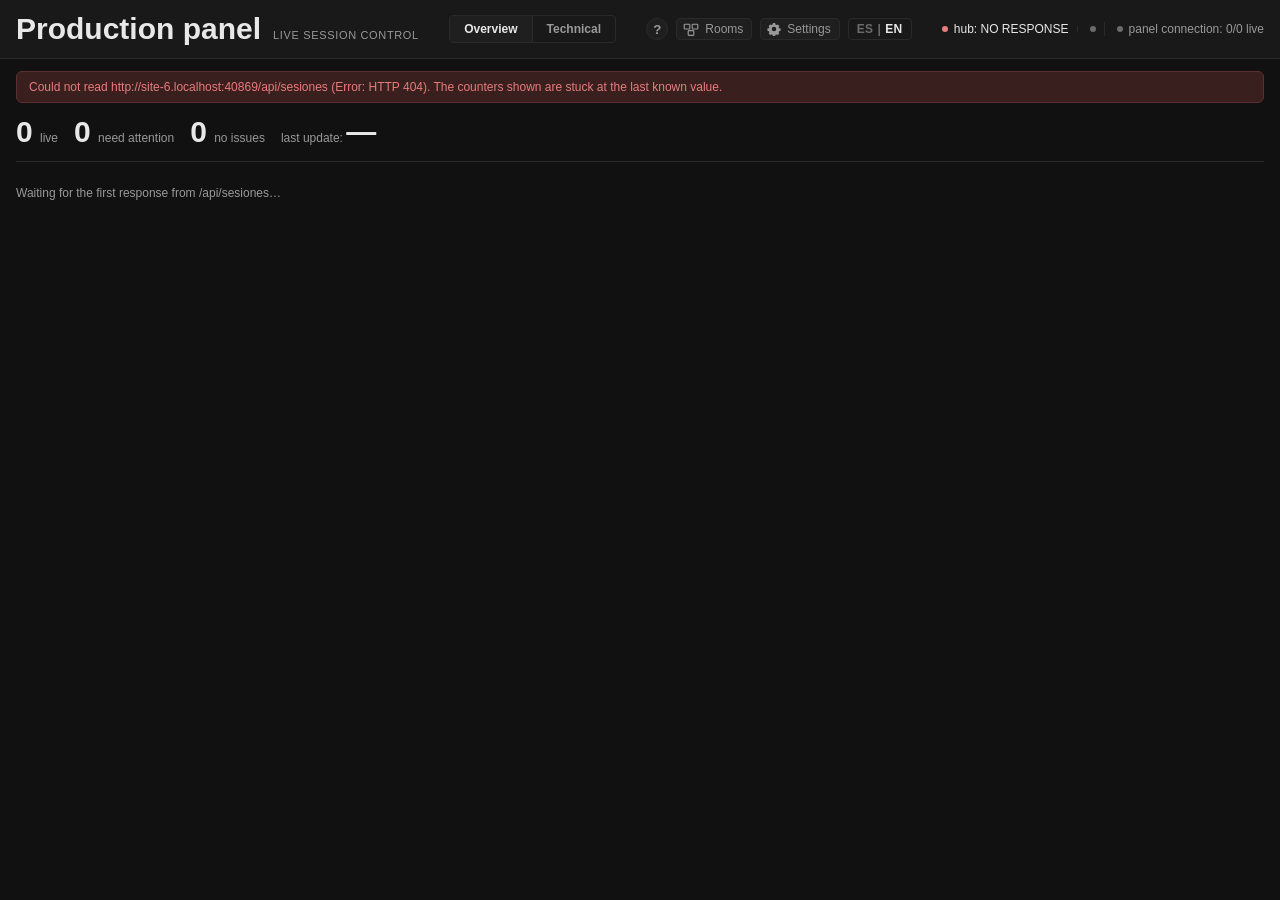
==== commit 7b60a65c: "Panel: el token se pega directo en Salas y el formulario se oculta hasta tenerlo" ====
--- a/panel/index.html
+++ b/panel/index.html
@@ -118,6 +118,10 @@
     <div class="drawer__contenido">
       <div id="salas-aviso-servicio" class="salas-aviso-servicio" hidden>
         <p id="salas-aviso-servicio-texto"></p>
+        <div id="salas-token-inline" class="salas-token-inline" hidden>
+          <input id="salas-input-token" type="password" autocomplete="off" spellcheck="false" data-i18n-attr="aria-label:salas_token_label,placeholder:salas_token_placeholder">
+          <button type="button" id="salas-btn-token" data-i18n="salas_token_guardar"></button>
+        </div>
         <div class="drawer__botones">
           <button type="button" id="salas-btn-copiar-comando" data-i18n="salas_copiar_comando" hidden></button>
         </div>
--- a/panel/estilo.css
+++ b/panel/estilo.css
@@ -800,3 +800,8 @@
 .salas-fuente-panel[hidden] { display: none; }
 .form-salas[hidden] { display: none; }
 .icono-salas { width: 16px; height: 16px; }
+
+/* token pegado directo en el drawer de Salas (25/09: el aviso solo no llevaba a ningún lado) */
+.salas-token-inline { display: flex; gap: var(--esp-2); margin-top: var(--esp-2); }
+.salas-token-inline[hidden] { display: none; }
+.salas-token-inline input { flex: 1 1 auto; min-width: 0; }
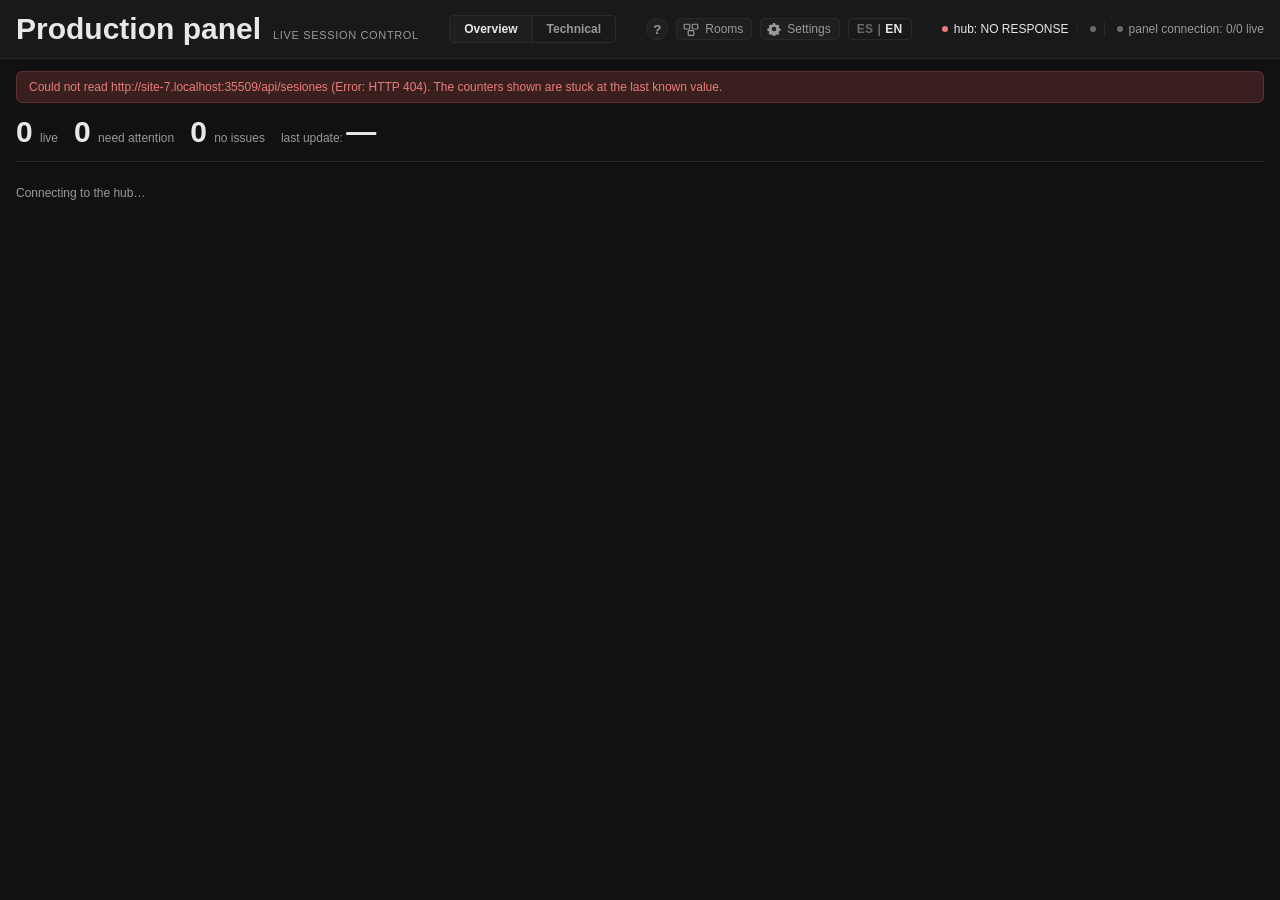
==== commit 18a77dca: "Panel de salas: motivo real del error, listas que se llenan al guardar el token, formulario que se p" ====
--- a/panel/index.html
+++ b/panel/index.html
@@ -134,7 +134,10 @@
       </section>
 
       <section class="drawer__seccion">
-        <h3 data-i18n="salas_seccion_nueva"></h3>
+        <button type="button" id="salas-btn-nueva" class="salas-btn-nueva" aria-expanded="true" aria-controls="salas-nueva-cuerpo">
+          <span aria-hidden="true">+</span> <span data-i18n="salas_seccion_nueva"></span>
+        </button>
+        <div id="salas-nueva-cuerpo">
         <form id="form-nueva-sala" class="form-salas" novalidate>
           <label class="drawer__campo" for="salas-input-titulo" data-i18n="salas_campo_titulo"></label>
           <input type="text" id="salas-input-titulo" autocomplete="off" required>
@@ -186,6 +189,7 @@
             <button type="submit" id="salas-btn-crear" data-i18n="salas_crear"></button>
           </div>
         </form>
+        </div>
       </section>
     </div>
   </div>
--- a/panel/estilo.css
+++ b/panel/estilo.css
@@ -805,3 +805,13 @@
 .salas-token-inline { display: flex; gap: var(--esp-2); margin-top: var(--esp-2); }
 .salas-token-inline[hidden] { display: none; }
 .salas-token-inline input { flex: 1 1 auto; min-width: 0; }
+
+.sala-fila__motivo { margin: var(--esp-1) 0; color: var(--color-error); font-size: var(--tam-chico, 0.875rem); line-height: 1.4; }
+.sala-fila__codigo { color: var(--color-texto-silenciado); }
+
+/* "+ Nueva sala": el formulario se pliega después de crear (Ricardo 25/09) */
+.salas-btn-nueva { display: inline-flex; align-items: center; gap: var(--esp-1); min-height: 44px; font-weight: 600; }
+.salas-btn-nueva[hidden] { display: none; }
+#salas-nueva-cuerpo[hidden] { display: none; }
+.sala-fila--nueva { outline: 2px solid var(--color-exito); outline-offset: 2px; transition: outline-color 1s; }
+@media (prefers-reduced-motion: reduce) { .sala-fila--nueva { transition: none; } }
